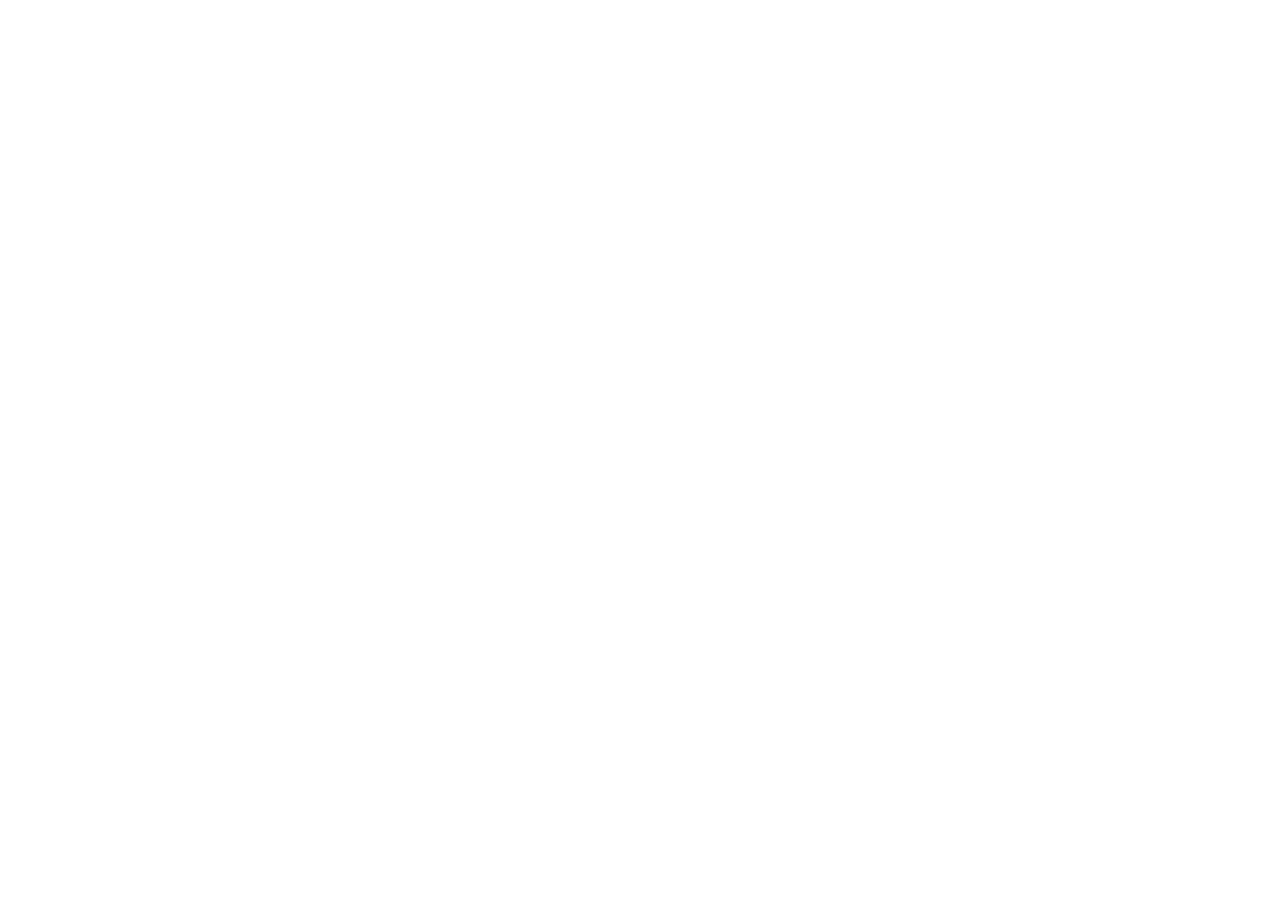
==== omf_1pdg.html @ 3320bf52 "Workplace set - HTML pages created (head coded) - css base created - polices imported - font-awesome" ====
<!DOCTYPE html>
<html>
<head>
    <meta charset="utf-8" />
    <link rel="stylesheet" href="styles/css/omf.css" />
    <link rel="stylesheet" href="https://cdnjs.cloudflare.com/ajax/libs/font-awesome/6.0.0/css/all.min.css" integrity="sha512-9usAa10IRO0HhonpyAIVpjrylPvoDwiPUiKdWk5t3PyolY1cOd4DSE0Ga+ri4AuTroPR5aQvXU9xC6qOPnzFeg==" crossorigin="anonymous" referrerpolicy="no-referrer" />
    <link rel="shortcut icon" href="#" />
    <title>ohmyfood</title>
    
</head>
---- styles/css/omf.css ----
/* Mise en place des différentes polices utilisées */

@font-face {
    font-family: "Roboto";
    src: url("../../assets/polices/Roboto/Roboto-Regular.eot");
    src: url("../../assets/polices/Roboto/Roboto-Regular.eot?#iefix") format("embedded-opentype"), url("../../assets/polices/Roboto/Roboto-Regular.woff2") format("woff2"), url("../../assets/polices/Roboto/Roboto-Regular.woff") format("woff"), url("../../assets/polices/Roboto/Roboto-Regular.ttf") format("truetype"), url("../../assets/polices/Roboto/Roboto-Regular.svg#Roboto-Regular") format("svg");
    font-weight: normal;
    font-style: normal;
    font-display: swap;
  }
  @font-face {
    font-family: "Shrikhand";
    src: url("../../assets/polices/Shrikhand/Shrikhand-Regular.eot");
    src: url("../../assets/polices/Shrikhand/Shrikhand-Regular.eot?#iefix") format("embedded-opentype"), url("../../assets/polices/Shrikhand/Shrikhand-Regular.woff2") format("woff2"), url("../../assets/polices/Shrikhand/Shrikhand-Regular.woff") format("woff"), url("../../assets/polices/Shrikhand/Shrikhand-Regular.ttf") format("truetype"), url("../../assets/polices/Shrikhand/Shrikhand-Regular.svg#Shrikhand-Regular") format("svg");
    font-weight: normal;
    font-style: italic;
    font-display: swap;
  }
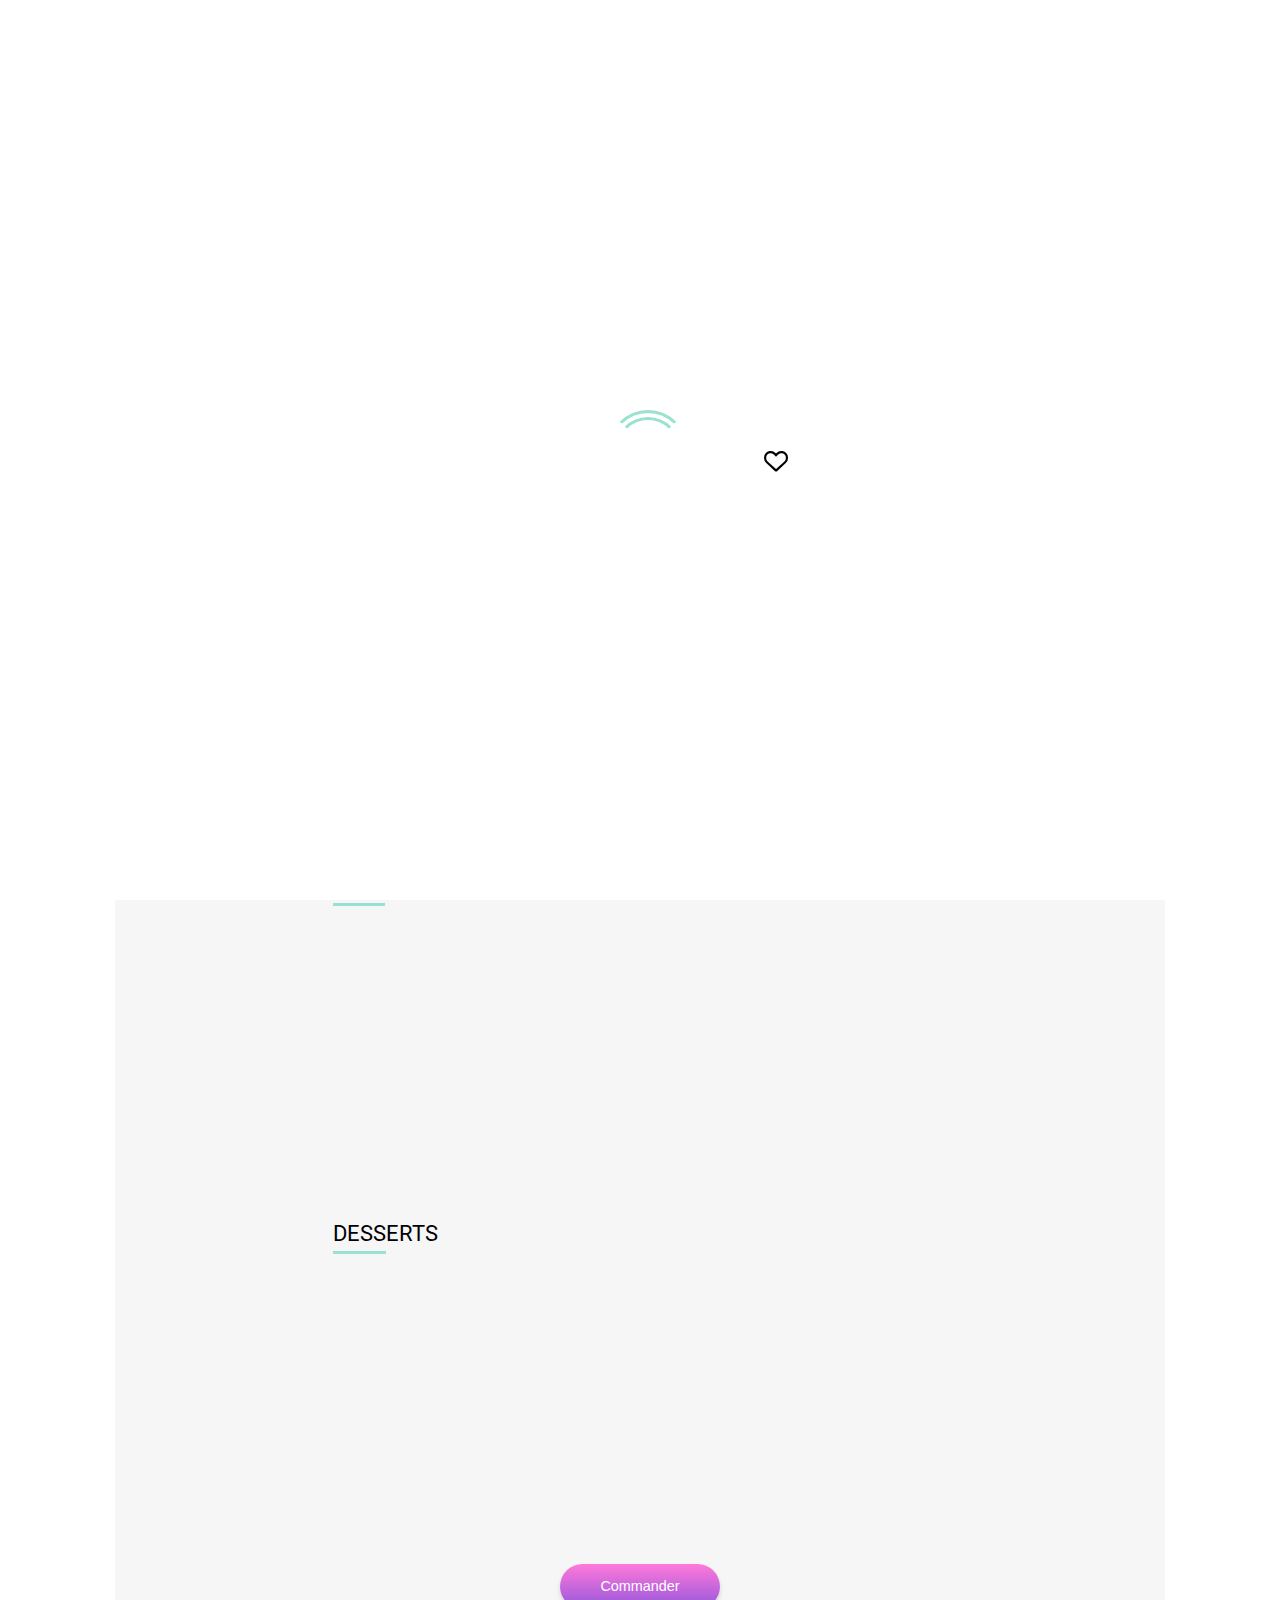
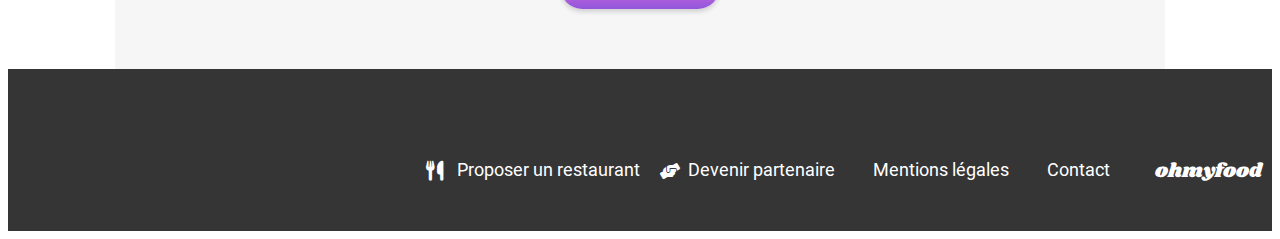
==== commit 996520e0: "heart animation and color updated _ emerging element issues resolved" ====
--- a/omf_1pdg.html
+++ b/omf_1pdg.html
@@ -2,9 +2,162 @@
 <html>
 <head>
     <meta charset="utf-8" />
+    <meta name="viewport" content="width=device-width, initial-scale=1, shrink-to-fit=no">
     <link rel="stylesheet" href="styles/css/omf.css" />
     <link rel="stylesheet" href="https://cdnjs.cloudflare.com/ajax/libs/font-awesome/6.0.0/css/all.min.css" integrity="sha512-9usAa10IRO0HhonpyAIVpjrylPvoDwiPUiKdWk5t3PyolY1cOd4DSE0Ga+ri4AuTroPR5aQvXU9xC6qOPnzFeg==" crossorigin="anonymous" referrerpolicy="no-referrer" />
     <link rel="shortcut icon" href="#" />
     <title>ohmyfood</title>
     
-</head>+</head>
+
+<header class="header">
+    <a href="./omf_index.html" class="header__arrow">
+    <i class="fa-sharp fa-solid fa-arrow-left"></i></a>
+    <div class="header__title"><p>ohmyfood</p></div>
+    <div class="header__third-col"></div>
+</header>
+
+<body>
+    
+    <div class="loading"></div>
+    
+    <div class="img"><img class="img--size"  src="./assets/images/restaurants/jay-wennington-N_Y88TWmGwA-unsplash.jpg" alt="La palette du goût"> </div>
+    
+    <section class="menu">
+        <div class="menu__name">
+            <h1>La palette du goût</h1>
+            <div class="heart-container"> <i class="fa-regular fa-heart heart-color"></i></div>
+        </div>
+        
+        <div class="menu__categorie1">
+            <h2><span>ENTR</span>EES</h2>
+            
+            <button class="menu__categorie1__btn">
+                <div class="menu__categorie1__btn__detail"> 
+                <div class="menu__categorie1__btn__detail-txt">
+                     <h3>Fricassée d'escargot</h3>
+                     <p>Au piment d'espelette</p>    
+                </div>
+                <div class="menu__categorie1__btn__detail-price">25€</div>
+            </div>    
+            <div class="menu__categorie1__btn__check"><span><i class="fa-solid fa-circle-check"></i></span></div>
+            </button>
+
+            <button class="menu__categorie1__btn">
+                <div class="menu__categorie1__btn__detail">
+                    <div class="menu__categorie1__btn__detail-txt">
+                        <h3>Foie gras de canard mi-cuit</h3>
+                        <p>Et ses copeaux de truffe noire</p>
+                       </div> 
+                       <div class="menu__categorie1__btn__detail-price">35€</div> 
+                </div>
+                <div class="menu__categorie1__btn__check"><span><i class="fa-solid fa-circle-check"></i></span></div>
+            </button>
+            
+            <button class="menu__categorie1__btn">
+                <div class="menu__categorie1__btn__detail">
+                    <div class="menu__categorie1__btn__detail-txt">
+                        <h3>Oeuf au plat</h3>
+                        <p>Assaisonné à la truffe sur lit de légumes </p>
+                        </div>
+                        <div class="menu__categorie1__btn__detail-price">20€</div>   
+                </div>
+                <div class="menu__categorie1__btn__check"><span><i class="fa-solid fa-circle-check"></i></span></div>
+            </button>
+        </div>
+        
+        <div class="menu__categorie2">
+            <h2><span>PLAT</span>S</h2>
+           
+            <button class="menu__categorie2__btn"> 
+                <div class="menu__categorie2__btn__detail">
+                    <div class="menu__categorie2__btn__detail-txt">
+                        <h3>Filet de boeuf aux herbes</h3>
+                        <p>Accompagné de sa ribambelle de légumes </p>
+                        </div>
+                        <div class="menu__categorie2__btn__detail-price">40€</div>
+                    
+                </div>
+                <div class="menu__categorie2__btn__check"><span><i class="fa-solid fa-circle-check"></i></span></div>
+            </button>
+            
+            <button class="menu__categorie2__btn">
+                <div class="menu__categorie2__btn__detail">
+                    <div class="menu__categorie2__btn__detail-txt">
+                        <h3>Parmentier de queue de boeuf</h3>
+                        <p>À la truffe noire sur sa purée de panais </p>
+                        </div>
+                        <div class="menu__categorie2__btn__detail-price">35€</div>
+                </div>
+                <div class="menu__categorie2__btn__check"><span><i class="fa-solid fa-circle-check"></i></span></div>
+            </button>
+
+            <button class="menu__categorie2__btn">
+                <div class="menu__categorie2__btn__detail">
+                    <div class="menu__categorie2__btn__detail-txt">
+                        <h3>Filet de turbot</h3>
+                        <p>Aux agrumes </p>
+                        
+                    </div>
+                    <div class="menu__categorie2__btn__detail-price">44€</div>
+                </div>
+                <div class="menu__categorie2__btn__check"><span><i class="fa-solid fa-circle-check"></i></span></div>
+            </button>
+        </div>
+        
+        <div class="menu__categorie3">
+            <h2><span>DESS</span>ERTS</h2>
+            
+            <button class="menu__categorie3__btn"> 
+                <div class="menu__categorie3__btn__detail">
+                    <div class="menu__categorie3__btn__detail-txt">
+                        <h3>Paris-Brest</h3>
+                        <p>Revisité</p>
+                        </div>
+                        <div class="menu__categorie3__btn__detail-price">18€</div>
+                    
+                </div>
+                <div class="menu__categorie3__btn__check"><span><i class="fa-solid fa-circle-check"></i></span></div>
+            </button>
+            
+            <button class="menu__categorie3__btn">  
+                <div class="menu__categorie3__btn__detail">
+                    <div class="menu__categorie3__btn__detail-txt">
+                        <h3>Macaron au chocolat d'exception</h3>
+                        <p>Et glace à la vanille de Madagascar </p>
+                        </div>
+                        <div class="menu__categorie3__btn__detail-price">22€</div>
+                    
+                </div>
+                <div class="menu__categorie3__btn__check"><span><i class="fa-solid fa-circle-check"></i></span></div>
+            </button>
+            
+            <button class="menu__categorie3__btn">  
+                <div class="menu__categorie3__btn__detail">
+                    <div class="menu__categorie3__btn__detail-txt">
+                        <h3>Mousse au chocolat</h3>
+                        <p>Au piment d'Espelette et à la truffe noire</p>
+                        </div>
+                        <div class="menu__categorie3__btn__detail-price">23€</div>
+                    
+                </div>
+                <div class="menu__categorie3__btn__check"><span><i class="fa-solid fa-circle-check"></i></span></div>
+            </button>
+        </div>
+        
+        <div class="menu__command"><button class="pink_btn">Commander</button></div>
+        
+    </section>
+    
+    <footer class="footer">
+        <a href="#"><p class="footer__anchor">ohmyfood</p></a>
+        <div class="footer--resp">
+            <a href="#"><div class="footer_icon"><i class="fa-solid fa-utensils"></i></div><p>Proposer un restaurant</p></a> 
+            <a href="#"><div class="footer__icon"><i class="fa-solid fa-handshake-angle"></i></div><p>Devenir partenaire</p></a>
+            <a href="#"><p> Mentions légales</p></a>  
+            <a href="mailto:contact@ohmyfood.com"><p>Contact</p></a>
+        </div>
+    </footer>
+</body>
+
+
--- a/styles/css/omf.css
+++ b/styles/css/omf.css
@@ -1,18 +1,1974 @@
+@charset "UTF-8";
 /* Mise en place des différentes polices utilisées */
-
 @font-face {
-    font-family: "Roboto";
-    src: url("../../assets/polices/Roboto/Roboto-Regular.eot");
-    src: url("../../assets/polices/Roboto/Roboto-Regular.eot?#iefix") format("embedded-opentype"), url("../../assets/polices/Roboto/Roboto-Regular.woff2") format("woff2"), url("../../assets/polices/Roboto/Roboto-Regular.woff") format("woff"), url("../../assets/polices/Roboto/Roboto-Regular.ttf") format("truetype"), url("../../assets/polices/Roboto/Roboto-Regular.svg#Roboto-Regular") format("svg");
-    font-weight: normal;
-    font-style: normal;
-    font-display: swap;
-  }
-  @font-face {
-    font-family: "Shrikhand";
-    src: url("../../assets/polices/Shrikhand/Shrikhand-Regular.eot");
-    src: url("../../assets/polices/Shrikhand/Shrikhand-Regular.eot?#iefix") format("embedded-opentype"), url("../../assets/polices/Shrikhand/Shrikhand-Regular.woff2") format("woff2"), url("../../assets/polices/Shrikhand/Shrikhand-Regular.woff") format("woff"), url("../../assets/polices/Shrikhand/Shrikhand-Regular.ttf") format("truetype"), url("../../assets/polices/Shrikhand/Shrikhand-Regular.svg#Shrikhand-Regular") format("svg");
-    font-weight: normal;
-    font-style: italic;
-    font-display: swap;
-  }+  font-family: "Roboto";
+  src: url("../../assets/polices/Roboto/Roboto-Regular.eot");
+  src: url("../../assets/polices/Roboto/Roboto-Regular.eot?#iefix") format("embedded-opentype"), url("../../assets/polices/Roboto/Roboto-Regular.woff2") format("woff2"), url("../../assets/polices/Roboto/Roboto-Regular.woff") format("woff"), url("../../assets/polices/Roboto/Roboto-Regular.ttf") format("truetype"), url("../../assets/polices/Roboto/Roboto-Regular.svg#Roboto-Regular") format("svg");
+  font-weight: normal;
+  font-style: normal;
+  font-display: swap;
+}
+@font-face {
+  font-family: "Shrikhand";
+  src: url("../../assets/polices/Shrikhand/Shrikhand-Regular.eot");
+  src: url("../../assets/polices/Shrikhand/Shrikhand-Regular.eot?#iefix") format("embedded-opentype"), url("../../assets/polices/Shrikhand/Shrikhand-Regular.woff2") format("woff2"), url("../../assets/polices/Shrikhand/Shrikhand-Regular.woff") format("woff"), url("../../assets/polices/Shrikhand/Shrikhand-Regular.ttf") format("truetype"), url("../../assets/polices/Shrikhand/Shrikhand-Regular.svg#Shrikhand-Regular") format("svg");
+  font-weight: normal;
+  font-style: italic;
+  font-display: swap;
+}
+/* Mise en place des différentes polices utilisées */
+@font-face {
+  font-family: "Roboto";
+  src: url("../../assets/polices/Roboto/Roboto-Regular.eot");
+  src: url("../../assets/polices/Roboto/Roboto-Regular.eot?#iefix") format("embedded-opentype"), url("../../assets/polices/Roboto/Roboto-Regular.woff2") format("woff2"), url("../../assets/polices/Roboto/Roboto-Regular.woff") format("woff"), url("../../assets/polices/Roboto/Roboto-Regular.ttf") format("truetype"), url("../../assets/polices/Roboto/Roboto-Regular.svg#Roboto-Regular") format("svg");
+  font-weight: normal;
+  font-style: normal;
+  font-display: swap;
+}
+@font-face {
+  font-family: "Shrikhand";
+  src: url("../../assets/polices/Shrikhand/Shrikhand-Regular.eot");
+  src: url("../../assets/polices/Shrikhand/Shrikhand-Regular.eot?#iefix") format("embedded-opentype"), url("../../assets/polices/Shrikhand/Shrikhand-Regular.woff2") format("woff2"), url("../../assets/polices/Shrikhand/Shrikhand-Regular.woff") format("woff"), url("../../assets/polices/Shrikhand/Shrikhand-Regular.ttf") format("truetype"), url("../../assets/polices/Shrikhand/Shrikhand-Regular.svg#Shrikhand-Regular") format("svg");
+  font-weight: normal;
+  font-style: italic;
+  font-display: swap;
+}
+section {
+  padding-top: 30px;
+  padding-bottom: 55px;
+}
+
+.where {
+  display: flex;
+  flex-direction: row;
+  justify-content: center;
+  background-color: #eaeaea;
+}
+.where__content {
+  display: flex;
+  justify-content: center;
+}
+.where__content-icon {
+  display: flex;
+  justify-content: center;
+  align-items: center;
+  font-size: 120%;
+}
+.where__content-txt {
+  margin-left: 15px;
+  font-size: 93%;
+  font-weight: bold;
+}
+
+.explore {
+  background-color: #f6f6f6;
+  display: flex;
+  flex-direction: column;
+  align-items: center;
+  text-align: center;
+  padding-top: 30px;
+  padding-bottom: 0px;
+}
+.explore h1 {
+  margin-top: 16px;
+  margin-bottom: 16px;
+}
+.explore p {
+  margin-top: 0px;
+  margin-bottom: 25px;
+  font-weight: light;
+}
+
+.choices {
+  display: flex;
+  flex-direction: column;
+  background-color: #ffffff;
+}
+.choices h2 {
+  align-self: flex-start;
+}
+.choices__btn {
+  display: flex;
+  flex-direction: column;
+  align-items: center;
+  justify-content: space-between;
+}
+.choices__btn1 {
+  width: 300px;
+  height: 65px;
+  display: flex;
+  flex-direction: row;
+  align-items: center;
+  margin-bottom: 25px;
+  padding-left: 35px;
+  background-color: #f6f6f6;
+  border: 1px #f6f6f6 solid;
+  border-radius: 18px;
+  box-shadow: 0px 3px 4px grey;
+  position: relative;
+}
+.choices__btn1::before {
+  content: "1";
+  display: flex;
+  justify-content: center;
+  align-items: center;
+  color: white;
+  position: absolute;
+  left: -12px;
+  top: 35%;
+  width: 23px;
+  height: 23px;
+  border-radius: 50%;
+  background-color: #9356DC;
+}
+.choices__btn1-txt {
+  margin-left: 15px;
+  padding-left: 15px;
+  display: flex;
+  flex-direction: column;
+  justify-content: center;
+  align-items: flex-start;
+  font-weight: bold;
+  font-size: 110%;
+}
+.choices__btn1:hover {
+  background-color: rgb(245, 237, 255);
+  opacity: 0, 5;
+  color: #9356DC;
+  border: rgb(245, 237, 255);
+  box-shadow: 0px 4px 5px grey;
+}
+.choices__btn2 {
+  width: 300px;
+  height: 65px;
+  display: flex;
+  flex-direction: row;
+  align-items: center;
+  margin-bottom: 25px;
+  padding-left: 35px;
+  background-color: #f6f6f6;
+  border: 1px #f6f6f6 solid;
+  border-radius: 18px;
+  box-shadow: 0px 3px 4px grey;
+  position: relative;
+}
+.choices__btn2::before {
+  content: "2";
+  display: flex;
+  justify-content: center;
+  align-items: center;
+  color: white;
+  position: absolute;
+  left: -12px;
+  top: 35%;
+  width: 23px;
+  height: 23px;
+  border-radius: 50%;
+  background-color: #9356DC;
+}
+.choices__btn2-txt {
+  margin-left: 15px;
+  padding-left: 15px;
+  display: flex;
+  flex-direction: column;
+  justify-content: center;
+  align-items: flex-start;
+  font-weight: bold;
+  font-size: 110%;
+}
+.choices__btn2:hover {
+  background-color: rgb(245, 237, 255);
+  opacity: 0, 5;
+  color: #9356DC;
+  border: rgb(245, 237, 255);
+  box-shadow: 0px 4px 5px grey;
+}
+.choices__btn3 {
+  width: 300px;
+  height: 65px;
+  display: flex;
+  flex-direction: row;
+  align-items: center;
+  margin-bottom: 25px;
+  padding-left: 35px;
+  background-color: #f6f6f6;
+  border: 1px #f6f6f6 solid;
+  border-radius: 18px;
+  box-shadow: 0px 3px 4px grey;
+  position: relative;
+}
+.choices__btn3::before {
+  content: "3";
+  display: flex;
+  justify-content: center;
+  align-items: center;
+  color: white;
+  position: absolute;
+  left: -12px;
+  top: 35%;
+  width: 23px;
+  height: 23px;
+  border-radius: 50%;
+  background-color: #9356DC;
+}
+.choices__btn3-txt {
+  margin-left: 15px;
+  padding-left: 15px;
+  display: flex;
+  flex-direction: column;
+  justify-content: center;
+  align-items: flex-start;
+  font-weight: bold;
+  font-size: 110%;
+}
+.choices__btn3:hover {
+  background-color: rgb(245, 237, 255);
+  opacity: 0, 5;
+  color: #9356DC;
+  border: rgb(245, 237, 255);
+  box-shadow: 0px 4px 5px grey;
+}
+
+.restaurant {
+  background-color: #f6f6f6;
+}
+
+.example {
+  display: flex;
+  flex-direction: column;
+  justify-content: space-between;
+  align-items: center;
+}
+.example a {
+  margin-bottom: 20px;
+}
+.example__btn {
+  width: 310px;
+  height: 230px;
+  border: 1px solid #f6f6f6;
+  border-radius: 17px;
+  box-shadow: 0px 2px 2px lightgray;
+  transition: box-shadow 0.3s ease-out;
+  position: relative;
+}
+.example__btn-img {
+  width: 100%;
+  height: 100%;
+  display: flex;
+  flex-direction: column;
+  justify-content: flex-end;
+  border-radius: 17px;
+}
+.example__btn-1 {
+  background: url("../../assets/images/restaurants/jay-wennington-N_Y88TWmGwA-unsplash.jpg") no-repeat;
+  background-origin: content-box;
+  background-size: cover;
+  background-position: -15px -55px;
+}
+.example__btn-2 {
+  background: url("../../assets/images/restaurants/stil-u2Lp8tXIcjw-unsplash.jpg") no-repeat;
+  background-origin: content-box;
+  background-size: cover;
+  background-position: 0px -140px;
+}
+.example__btn-3 {
+  background: url("../../assets/images/restaurants/toa-heftiba-DQKerTsQwi0-unsplash.jpg") no-repeat;
+  background-origin: content-box;
+  background-size: cover;
+  background-position: -10px -65px;
+}
+.example__btn-4 {
+  background: url("../../assets/images/restaurants/louis-hansel-shotsoflouis-qNBGVyOCY8Q-unsplash.jpg") no-repeat;
+  background-origin: content-box;
+  background-size: cover;
+  background-position: -10px -65px;
+}
+.example__btn:hover {
+  box-shadow: 0px 3px 4px gray;
+}
+.example__description {
+  height: 70px;
+  display: flex;
+  flex-direction: row;
+  justify-content: space-between;
+  background-color: #ffffff;
+  border-radius: 0 0 17px 17px;
+}
+.example__description-text {
+  display: flex;
+  flex-direction: column;
+  justify-content: space-around;
+  margin-left: 10px;
+  margin-bottom: 15px;
+}
+.example__description-text h2 {
+  margin-top: 0px;
+  margin-bottom: 0px;
+  padding-top: 15px;
+  color: black;
+  font-weight: bold;
+}
+.example__description-text p {
+  font-size: 94%;
+  margin-top: 0px;
+  margin-bottom: 0px;
+}
+.example__description-icon {
+  display: flex;
+  flex-direction: row;
+  justify-content: center;
+  align-items: center;
+  margin-right: 15px;
+}
+
+@media (min-width: 768px) and (max-width: 991px) {
+  .choices h2 {
+    margin-top: 0px;
+  }
+  .choices__btn {
+    display: flex;
+    flex-direction: row;
+    justify-content: space-between;
+    padding-left: 11px;
+  }
+  .choices__btn1 {
+    width: 250px;
+    padding-left: unset;
+    justify-content: space-around;
+  }
+  .choices__btn1-txt {
+    padding-left: unset;
+    margin-left: unset;
+  }
+  .choices__btn2 {
+    width: 250px;
+    padding-left: unset;
+    justify-content: space-around;
+  }
+  .choices__btn2-txt {
+    padding-left: unset;
+    margin-left: unset;
+  }
+  .choices__btn3 {
+    width: 250px;
+    padding-left: unset;
+    justify-content: space-around;
+  }
+  .choices__btn3-txt {
+    padding-left: unset;
+    margin-left: unset;
+  }
+  .example {
+    width: 780px;
+    margin: auto;
+    display: grid;
+    grid-template-columns: 360px 360px;
+    grid-template-rows: 30px 230px 230px;
+    row-gap: 30px;
+    padding-right: 10px;
+  }
+  .example h2 {
+    margin-bottom: 30px;
+    margin-left: 0px;
+  }
+  .example__btn {
+    width: 100%;
+    height: 100%;
+  }
+  .example__btn:nth-child(2) {
+    grid-column: 1/2;
+    grid-row: 2/3;
+    margin-left: 10px;
+  }
+  .example__btn:nth-child(3) {
+    grid-column: 2/3;
+    grid-row: 2/3;
+  }
+  .example__btn:nth-child(4) {
+    grid-column: 1/2;
+    grid-row: 3/4;
+    margin-left: 10px;
+  }
+  .example__btn:nth-child(5) {
+    grid-column: 2/3;
+    grid-row: 3/4;
+  }
+  .example__btn-1 {
+    background-position: 0px -55px;
+  }
+  .example__btn-2 {
+    background-position: 0px -170px;
+  }
+  .example__btn-3 {
+    background-position: 0px -55px;
+  }
+  .example__btn-4 {
+    background-position: 0px -80px;
+  }
+}
+@media (min-width: 992px) {
+  .where {
+    width: 100%;
+    margin: auto;
+  }
+  .explore {
+    width: 100%;
+    margin: auto;
+  }
+  .choices {
+    width: 1080px;
+    margin: auto;
+  }
+  .choices__btn {
+    width: 1053px;
+    display: flex;
+    flex-direction: row;
+    justify-content: space-between;
+  }
+  .choices__btn1 {
+    width: 320px;
+    padding-left: unset;
+    justify-content: space-around;
+  }
+  .choices__btn1-txt {
+    padding-left: unset;
+    margin-left: unset;
+    padding-right: 40px;
+    font-size: 125%;
+  }
+  .choices__btn2 {
+    width: 320px;
+    padding-left: unset;
+    justify-content: space-around;
+  }
+  .choices__btn2-txt {
+    padding-left: unset;
+    margin-left: unset;
+    padding-right: 40px;
+    font-size: 125%;
+  }
+  .choices__btn3 {
+    width: 320px;
+    padding-left: unset;
+    justify-content: space-around;
+  }
+  .choices__btn3-txt {
+    padding-left: unset;
+    margin-left: unset;
+    padding-right: 40px;
+    font-size: 125%;
+  }
+  .restaurant {
+    width: 100%;
+    margin: auto;
+  }
+  .example {
+    width: 1080px;
+    margin: auto;
+    display: grid;
+    grid-template-columns: 490px 490px;
+    grid-template-rows: 30px 251px 251px;
+    row-gap: 50px;
+    column-gap: 100px;
+  }
+  .example h2 {
+    margin-bottom: 0px;
+  }
+  .example__btn {
+    width: 100%;
+    height: 100%;
+  }
+  .example__btn:nth-child(2) {
+    grid-column: 1/2;
+    grid-row: 2/3;
+  }
+  .example__btn:nth-child(3) {
+    grid-column: 2/3;
+    grid-row: 2/3;
+  }
+  .example__btn:nth-child(4) {
+    grid-column: 1/2;
+    grid-row: 3/4;
+  }
+  .example__btn:nth-child(5) {
+    grid-column: 2/3;
+    grid-row: 3/4;
+  }
+  .example__btn-1 {
+    background-position: 0px -75px;
+  }
+  .example__btn-2 {
+    background-position: 0px -250px;
+  }
+  .example__btn-3 {
+    background-position: 0px -100px;
+  }
+  .example__btn-4 {
+    background-position: 0px -115px;
+  }
+  .example__description {
+    padding-left: 10px;
+    padding-right: 10px;
+  }
+  .example__description-text p {
+    font-size: 105%;
+  }
+}
+/* Mise en place des différentes polices utilisées */
+@font-face {
+  font-family: "Roboto";
+  src: url("../../assets/polices/Roboto/Roboto-Regular.eot");
+  src: url("../../assets/polices/Roboto/Roboto-Regular.eot?#iefix") format("embedded-opentype"), url("../../assets/polices/Roboto/Roboto-Regular.woff2") format("woff2"), url("../../assets/polices/Roboto/Roboto-Regular.woff") format("woff"), url("../../assets/polices/Roboto/Roboto-Regular.ttf") format("truetype"), url("../../assets/polices/Roboto/Roboto-Regular.svg#Roboto-Regular") format("svg");
+  font-weight: normal;
+  font-style: normal;
+  font-display: swap;
+}
+@font-face {
+  font-family: "Shrikhand";
+  src: url("../../assets/polices/Shrikhand/Shrikhand-Regular.eot");
+  src: url("../../assets/polices/Shrikhand/Shrikhand-Regular.eot?#iefix") format("embedded-opentype"), url("../../assets/polices/Shrikhand/Shrikhand-Regular.woff2") format("woff2"), url("../../assets/polices/Shrikhand/Shrikhand-Regular.woff") format("woff"), url("../../assets/polices/Shrikhand/Shrikhand-Regular.ttf") format("truetype"), url("../../assets/polices/Shrikhand/Shrikhand-Regular.svg#Shrikhand-Regular") format("svg");
+  font-weight: normal;
+  font-style: italic;
+  font-display: swap;
+}
+/* Mise en place des différentes polices utilisées */
+@font-face {
+  font-family: "Roboto";
+  src: url("../../assets/polices/Roboto/Roboto-Regular.eot");
+  src: url("../../assets/polices/Roboto/Roboto-Regular.eot?#iefix") format("embedded-opentype"), url("../../assets/polices/Roboto/Roboto-Regular.woff2") format("woff2"), url("../../assets/polices/Roboto/Roboto-Regular.woff") format("woff"), url("../../assets/polices/Roboto/Roboto-Regular.ttf") format("truetype"), url("../../assets/polices/Roboto/Roboto-Regular.svg#Roboto-Regular") format("svg");
+  font-weight: normal;
+  font-style: normal;
+  font-display: swap;
+}
+@font-face {
+  font-family: "Shrikhand";
+  src: url("../../assets/polices/Shrikhand/Shrikhand-Regular.eot");
+  src: url("../../assets/polices/Shrikhand/Shrikhand-Regular.eot?#iefix") format("embedded-opentype"), url("../../assets/polices/Shrikhand/Shrikhand-Regular.woff2") format("woff2"), url("../../assets/polices/Shrikhand/Shrikhand-Regular.woff") format("woff"), url("../../assets/polices/Shrikhand/Shrikhand-Regular.ttf") format("truetype"), url("../../assets/polices/Shrikhand/Shrikhand-Regular.svg#Shrikhand-Regular") format("svg");
+  font-weight: normal;
+  font-style: italic;
+  font-display: swap;
+}
+/* Mise en place des différentes polices utilisées */
+@font-face {
+  font-family: "Roboto";
+  src: url("../../assets/polices/Roboto/Roboto-Regular.eot");
+  src: url("../../assets/polices/Roboto/Roboto-Regular.eot?#iefix") format("embedded-opentype"), url("../../assets/polices/Roboto/Roboto-Regular.woff2") format("woff2"), url("../../assets/polices/Roboto/Roboto-Regular.woff") format("woff"), url("../../assets/polices/Roboto/Roboto-Regular.ttf") format("truetype"), url("../../assets/polices/Roboto/Roboto-Regular.svg#Roboto-Regular") format("svg");
+  font-weight: normal;
+  font-style: normal;
+  font-display: swap;
+}
+@font-face {
+  font-family: "Shrikhand";
+  src: url("../../assets/polices/Shrikhand/Shrikhand-Regular.eot");
+  src: url("../../assets/polices/Shrikhand/Shrikhand-Regular.eot?#iefix") format("embedded-opentype"), url("../../assets/polices/Shrikhand/Shrikhand-Regular.woff2") format("woff2"), url("../../assets/polices/Shrikhand/Shrikhand-Regular.woff") format("woff"), url("../../assets/polices/Shrikhand/Shrikhand-Regular.ttf") format("truetype"), url("../../assets/polices/Shrikhand/Shrikhand-Regular.svg#Shrikhand-Regular") format("svg");
+  font-weight: normal;
+  font-style: italic;
+  font-display: swap;
+}
+@keyframes loading_page {
+  from {
+    opacity: 1;
+  }
+  60% {
+    opacity: 1;
+  }
+  70% {
+    opacity: 0.2;
+  }
+  80% {
+    opacity: 0.5;
+  }
+  90% {
+    opacity: 0.8;
+  }
+  100% {
+    z-index: -2;
+  }
+}
+@keyframes loading {
+  from {
+    transform: rotate(0deg);
+    border-top-color: #99E2D0;
+  }
+  33% {
+    transform: rotate(360deg);
+    border-top-color: #9356DC;
+  }
+  66% {
+    transform: rotate(720deg);
+    border-top-color: #FF79DA;
+  }
+  100% {
+    transform: rotate(1080deg);
+    border-top-color: #99E2D0;
+  }
+}
+@keyframes emerging_element {
+  from {
+    opacity: 0;
+  }
+  80% {
+    opacity: 0;
+  }
+  to {
+    opacity: 1;
+  }
+}
+@keyframes emerge {
+  from {
+    opacity: 0;
+  }
+  to {
+    opacity: 1;
+  }
+}
+@keyframes growing_heart {
+  from {
+    transform: rotate(30deg);
+  }
+  10% {
+    transform: rotate(-25deg);
+  }
+  20% {
+    transform: rotate(20deg);
+  }
+  30% {
+    transform: rotate(-15deg);
+  }
+  40% {
+    transform: rotate(10deg);
+  }
+  50% {
+    transform: rotate(-5deg);
+  }
+  55% {
+    transform: rotate(5deg);
+  }
+  60% {
+    transform: rotate(-5deg);
+  }
+  65% {
+    transform: rotate(5deg);
+  }
+  70% {
+    transform: rotate(-5deg);
+  }
+  75% {
+    transform: rotate(5deg);
+  }
+  80% {
+    transform: rotate(0deg);
+  }
+  92% {
+    transform: scale(1.3);
+  }
+  100% {
+    transform: scale(1.15);
+  }
+}
+.heart-container {
+  animation: emerging_element 2.3s;
+  display: flex;
+  align-items: center;
+  justify-content: center;
+  margin-right: 20px;
+}
+
+.heart-color {
+  position: relative;
+  z-index: 100;
+  font-size: 150%;
+  font-weight: 100;
+  transform: scale(1) rotate(0deg);
+  transition: font-weight 0.6s cubic-bezier(0.66, 0.19, 0.04, 1), color 0.5s cubic-bezier(0.91, 0.55, 0.48, 0.96);
+  z-index: 100;
+  cursor: pointer;
+}
+.heart-color:hover {
+  cursor: pointer;
+  animation-name: growing_heart;
+  animation-duration: 0.4s;
+  animation-timing-function: ease;
+  animation-fill-mode: backwards;
+}
+.heart-color:hover:before {
+  transition: all 0.8s ease-in-out;
+  background-clip: text;
+  font-weight: 900;
+  background-image: linear-gradient(rgb(255, 121, 218), rgb(147, 86, 220));
+  -webkit-text-fill-color: transparent;
+}
+
+.loading {
+  display: flex;
+  justify-content: center;
+  align-items: center;
+  background-color: white;
+  position: fixed;
+  top: 0;
+  height: 100%;
+  width: 100%;
+  z-index: 4;
+  opacity: 1;
+  animation: loading_page 3s linear forwards;
+}
+.loading::after {
+  content: "";
+  width: 60px;
+  height: 60px;
+  border: 10px double white;
+  border-radius: 50%;
+  border-top-color: #99E2D0;
+  animation: loading 3s cubic-bezier(0.4, 0.43, 0, 0.86) infinite;
+  transform: rotate(0deg);
+}
+
+.pink_btn {
+  animation: emerging_element 2.4s;
+  height: 45px;
+  width: auto;
+  cursor: pointer;
+  min-width: 160px;
+  max-width: 200px;
+  border-radius: 30px;
+  border: 1px #f6f6f6 solid;
+  font-size: 90%;
+  box-shadow: 0px 3px 4px rgba(128, 128, 128, 0.3);
+  color: white;
+  padding-left: 17px;
+  padding-right: 17px;
+  background: linear-gradient(rgb(255, 121, 218), rgb(147, 86, 220));
+  border: #9356DC;
+  margin-bottom: 50px;
+  position: relative;
+  z-index: 1;
+}
+.pink_btn:hover::after {
+  opacity: 1;
+}
+.pink_btn::after {
+  content: "";
+  position: absolute;
+  z-index: -1;
+  border-radius: 30px;
+  top: 0;
+  bottom: 0;
+  left: 0;
+  right: 0;
+  opacity: 0;
+  background: radial-gradient(ellipse at top, #FF79DA, transparent);
+  border: rgba(255, 21, 218, 0.1);
+  box-shadow: 0px 3px 4px rgb(128, 128, 128);
+  transition: opacity 250ms;
+}
+
+.icon {
+  display: flex;
+  justify-content: center;
+  align-items: center;
+  font-size: 120%;
+}
+
+.newness {
+  background-color: #99E2D0;
+  position: absolute;
+  top: 13px;
+  right: 20px;
+  width: 80px;
+  height: 30px;
+  border-radius: 2px;
+  display: flex;
+  align-items: center;
+  justify-content: center;
+}
+.newness p {
+  color: #008766;
+  font-size: 90%;
+}
+
+@media (min-width: 768px) {
+  .icon {
+    margin-left: 15px;
+  }
+}
+/* Mise en place des différentes polices utilisées */
+@font-face {
+  font-family: "Roboto";
+  src: url("../../assets/polices/Roboto/Roboto-Regular.eot");
+  src: url("../../assets/polices/Roboto/Roboto-Regular.eot?#iefix") format("embedded-opentype"), url("../../assets/polices/Roboto/Roboto-Regular.woff2") format("woff2"), url("../../assets/polices/Roboto/Roboto-Regular.woff") format("woff"), url("../../assets/polices/Roboto/Roboto-Regular.ttf") format("truetype"), url("../../assets/polices/Roboto/Roboto-Regular.svg#Roboto-Regular") format("svg");
+  font-weight: normal;
+  font-style: normal;
+  font-display: swap;
+}
+@font-face {
+  font-family: "Shrikhand";
+  src: url("../../assets/polices/Shrikhand/Shrikhand-Regular.eot");
+  src: url("../../assets/polices/Shrikhand/Shrikhand-Regular.eot?#iefix") format("embedded-opentype"), url("../../assets/polices/Shrikhand/Shrikhand-Regular.woff2") format("woff2"), url("../../assets/polices/Shrikhand/Shrikhand-Regular.woff") format("woff"), url("../../assets/polices/Shrikhand/Shrikhand-Regular.ttf") format("truetype"), url("../../assets/polices/Shrikhand/Shrikhand-Regular.svg#Shrikhand-Regular") format("svg");
+  font-weight: normal;
+  font-style: italic;
+  font-display: swap;
+}
+@keyframes loading_page {
+  from {
+    opacity: 1;
+  }
+  60% {
+    opacity: 1;
+  }
+  70% {
+    opacity: 0.2;
+  }
+  80% {
+    opacity: 0.5;
+  }
+  90% {
+    opacity: 0.8;
+  }
+  100% {
+    z-index: -2;
+  }
+}
+@keyframes loading {
+  from {
+    transform: rotate(0deg);
+    border-top-color: #99E2D0;
+  }
+  33% {
+    transform: rotate(360deg);
+    border-top-color: #9356DC;
+  }
+  66% {
+    transform: rotate(720deg);
+    border-top-color: #FF79DA;
+  }
+  100% {
+    transform: rotate(1080deg);
+    border-top-color: #99E2D0;
+  }
+}
+@keyframes emerging_element {
+  from {
+    opacity: 0;
+  }
+  80% {
+    opacity: 0;
+  }
+  to {
+    opacity: 1;
+  }
+}
+@keyframes emerge {
+  from {
+    opacity: 0;
+  }
+  to {
+    opacity: 1;
+  }
+}
+@keyframes growing_heart {
+  from {
+    transform: rotate(30deg);
+  }
+  10% {
+    transform: rotate(-25deg);
+  }
+  20% {
+    transform: rotate(20deg);
+  }
+  30% {
+    transform: rotate(-15deg);
+  }
+  40% {
+    transform: rotate(10deg);
+  }
+  50% {
+    transform: rotate(-5deg);
+  }
+  55% {
+    transform: rotate(5deg);
+  }
+  60% {
+    transform: rotate(-5deg);
+  }
+  65% {
+    transform: rotate(5deg);
+  }
+  70% {
+    transform: rotate(-5deg);
+  }
+  75% {
+    transform: rotate(5deg);
+  }
+  80% {
+    transform: rotate(0deg);
+  }
+  92% {
+    transform: scale(1.3);
+  }
+  100% {
+    transform: scale(1.15);
+  }
+}
+.img {
+  position: relative;
+  z-index: -1;
+  margin-bottom: -60px;
+}
+.img--size {
+  width: 100%;
+}
+.img__note-enchantee {
+  position: relative;
+  z-index: -1;
+  margin-bottom: -200px;
+  margin-top: -73px;
+}
+
+.menu {
+  background-color: #f6f6f6;
+  padding-top: 0px;
+  padding-bottom: 10px;
+  border-radius: 45px 45px 0 0;
+}
+.menu__name {
+  display: flex;
+  flex-direction: row;
+  justify-content: space-between;
+  align-items: center;
+  padding-top: 5px;
+  padding-left: 10px;
+  padding-right: 40px;
+}
+.menu__name h1 {
+  font-family: "Shrikhand";
+  font-size: 200%;
+}
+.menu__categorie1 {
+  display: flex;
+  flex-direction: column;
+  margin-bottom: 20px;
+  padding-left: 15px;
+  padding-right: 15px;
+}
+.menu__categorie1 h2 {
+  font-weight: lighter;
+  padding-bottom: 10px;
+}
+.menu__categorie1 span {
+  text-decoration: underline 3px solid #99E2D0;
+  text-underline-offset: 10px;
+}
+.menu__categorie1 button:nth-of-type(1) {
+  animation-name: emerge;
+  animation-duration: 2s;
+  animation-fill-mode: forwards;
+  animation-delay: 0.9s;
+}
+.menu__categorie1 button:nth-of-type(2) {
+  animation-name: emerge;
+  animation-duration: 2s;
+  animation-fill-mode: forwards;
+  animation-delay: 1.3s;
+}
+.menu__categorie1 button:nth-of-type(3) {
+  animation-name: emerge;
+  animation-duration: 2s;
+  animation-fill-mode: forwards;
+  animation-delay: 1.7s;
+}
+.menu__categorie1 button:nth-of-type(4) {
+  animation-name: emerge;
+  animation-duration: 2s;
+  animation-fill-mode: forwards;
+  animation-delay: 2.1s;
+}
+.menu__categorie1__btn {
+  width: 100%;
+  display: flex;
+  flex-direction: row;
+  justify-content: space-between;
+  background-color: white;
+  overflow: hidden;
+  cursor: pointer;
+  border-radius: 17px;
+  border: 0px;
+  margin-bottom: 15px;
+  padding-top: 0px;
+  padding-bottom: 0px;
+  padding-right: 0px;
+  opacity: 0;
+}
+.menu__categorie1__btn__detail {
+  display: flex;
+  white-space: normal;
+  flex-direction: row;
+  justify-content: space-between;
+  background-color: white;
+  border-radius: 17px;
+  padding-top: 5px;
+  padding-bottom: 5px;
+  padding-left: 10px;
+  padding-right: 20px;
+  border: 2px white solid;
+  width: 100%;
+}
+.menu__categorie1__btn__detail-txt {
+  width: 80%;
+  display: flex;
+  flex-direction: column;
+  justify-content: space-between;
+  align-items: flex-start;
+}
+.menu__categorie1__btn__detail-txt h3 {
+  max-width: 100%;
+  margin-bottom: 7px;
+  margin-top: 7px;
+  display: inline-block;
+  white-space: nowrap;
+  overflow: hidden;
+  text-overflow: ellipsis;
+}
+.menu__categorie1__btn__detail-txt p {
+  max-width: 100%;
+  margin-bottom: 7px;
+  margin-top: 7px;
+  display: inline-block;
+  white-space: nowrap;
+  overflow: hidden;
+  text-overflow: ellipsis;
+}
+.menu__categorie1__btn__detail-price {
+  width: 20%;
+  display: flex;
+  flex-direction: row;
+  justify-content: flex-end;
+  align-items: flex-end;
+  font-weight: bold;
+  align-self: flex-end;
+  margin-bottom: 7px;
+}
+.menu__categorie1__btn__check {
+  font-size: 200%;
+  border-radius: 0 17px 17px 0;
+  border: 0 1px 1px 1px solid #99E2D0;
+  color: white;
+  background-color: #99E2D0;
+  margin-left: 15px;
+  display: flex;
+  justify-content: center;
+  align-items: center;
+  position: relative;
+  right: -4em;
+  width: 0em;
+  transform: translate(0);
+  transform-origin: right;
+  transition: width 0.4s ease-in, margin-left 0.5s ease-out, transform 0.4s ease-in;
+}
+.menu__categorie1__btn__check span {
+  display: inline-block;
+  transform: rotate(0deg);
+  transition: transform 0.5s ease-out;
+}
+.menu__categorie1__btn:hover > .menu__categorie1__btn__check {
+  width: 4em;
+  margin-left: 0px;
+  transform: translate(-4em);
+  transition-duration: 0.4s;
+}
+.menu__categorie1__btn:hover > .menu__categorie1__btn__check span {
+  transform: rotate(360deg);
+  transition-duration: 0.8s;
+  transition-timing-function: cubic-bezier(0.76, 0.05, 0.47, 0.87);
+}
+.menu__categorie2 {
+  display: flex;
+  flex-direction: column;
+  margin-bottom: 20px;
+  padding-left: 15px;
+  padding-right: 15px;
+}
+.menu__categorie2 h2 {
+  font-weight: lighter;
+  padding-bottom: 10px;
+}
+.menu__categorie2 span {
+  text-decoration: underline 3px solid #99E2D0;
+  text-underline-offset: 10px;
+}
+.menu__categorie2 button:nth-of-type(1) {
+  animation-name: emerge;
+  animation-duration: 2s;
+  animation-fill-mode: forwards;
+  animation-delay: 0.9s;
+}
+.menu__categorie2 button:nth-of-type(2) {
+  animation-name: emerge;
+  animation-duration: 2s;
+  animation-fill-mode: forwards;
+  animation-delay: 1.3s;
+}
+.menu__categorie2 button:nth-of-type(3) {
+  animation-name: emerge;
+  animation-duration: 2s;
+  animation-fill-mode: forwards;
+  animation-delay: 1.7s;
+}
+.menu__categorie2 button:nth-of-type(4) {
+  animation-name: emerge;
+  animation-duration: 2s;
+  animation-fill-mode: forwards;
+  animation-delay: 2.1s;
+}
+.menu__categorie2__btn {
+  width: 100%;
+  display: flex;
+  flex-direction: row;
+  justify-content: space-between;
+  background-color: white;
+  overflow: hidden;
+  cursor: pointer;
+  border-radius: 17px;
+  border: 0px;
+  margin-bottom: 15px;
+  padding-top: 0px;
+  padding-bottom: 0px;
+  padding-right: 0px;
+  opacity: 0;
+}
+.menu__categorie2__btn__detail {
+  display: flex;
+  white-space: normal;
+  flex-direction: row;
+  justify-content: space-between;
+  background-color: white;
+  border-radius: 17px;
+  padding-top: 5px;
+  padding-bottom: 5px;
+  padding-left: 10px;
+  padding-right: 20px;
+  border: 2px white solid;
+  width: 100%;
+}
+.menu__categorie2__btn__detail-txt {
+  width: 80%;
+  display: flex;
+  flex-direction: column;
+  justify-content: space-between;
+  align-items: flex-start;
+}
+.menu__categorie2__btn__detail-txt h3 {
+  max-width: 100%;
+  margin-bottom: 7px;
+  margin-top: 7px;
+  display: inline-block;
+  white-space: nowrap;
+  overflow: hidden;
+  text-overflow: ellipsis;
+}
+.menu__categorie2__btn__detail-txt p {
+  max-width: 100%;
+  margin-bottom: 7px;
+  margin-top: 7px;
+  display: inline-block;
+  white-space: nowrap;
+  overflow: hidden;
+  text-overflow: ellipsis;
+}
+.menu__categorie2__btn__detail-price {
+  width: 20%;
+  display: flex;
+  flex-direction: row;
+  justify-content: flex-end;
+  align-items: flex-end;
+  font-weight: bold;
+  align-self: flex-end;
+  margin-bottom: 7px;
+}
+.menu__categorie2__btn__check {
+  font-size: 200%;
+  border-radius: 0 17px 17px 0;
+  border: 0 1px 1px 1px solid #99E2D0;
+  color: white;
+  background-color: #99E2D0;
+  margin-left: 15px;
+  display: flex;
+  justify-content: center;
+  align-items: center;
+  position: relative;
+  right: -4em;
+  width: 0em;
+  transform: translate(0);
+  transform-origin: right;
+  transition: width 0.4s ease-in, margin-left 0.5s ease-out, transform 0.4s ease-in;
+}
+.menu__categorie2__btn__check span {
+  display: inline-block;
+  transform: rotate(0deg);
+  transition: transform 0.5s ease-out;
+}
+.menu__categorie2__btn:hover > .menu__categorie2__btn__check {
+  width: 4em;
+  margin-left: 0px;
+  transform: translate(-4em);
+  transition-duration: 0.4s;
+}
+.menu__categorie2__btn:hover > .menu__categorie2__btn__check span {
+  transform: rotate(360deg);
+  transition-duration: 0.8s;
+  transition-timing-function: cubic-bezier(0.76, 0.05, 0.47, 0.87);
+}
+.menu__categorie3 {
+  display: flex;
+  flex-direction: column;
+  margin-bottom: 20px;
+  padding-left: 15px;
+  padding-right: 15px;
+}
+.menu__categorie3 h2 {
+  font-weight: lighter;
+  padding-bottom: 10px;
+}
+.menu__categorie3 span {
+  text-decoration: underline 3px solid #99E2D0;
+  text-underline-offset: 10px;
+}
+.menu__categorie3 button:nth-of-type(1) {
+  animation-name: emerge;
+  animation-duration: 2s;
+  animation-fill-mode: forwards;
+  animation-delay: 0.9s;
+}
+.menu__categorie3 button:nth-of-type(2) {
+  animation-name: emerge;
+  animation-duration: 2s;
+  animation-fill-mode: forwards;
+  animation-delay: 1.3s;
+}
+.menu__categorie3 button:nth-of-type(3) {
+  animation-name: emerge;
+  animation-duration: 2s;
+  animation-fill-mode: forwards;
+  animation-delay: 1.7s;
+}
+.menu__categorie3 button:nth-of-type(4) {
+  animation-name: emerge;
+  animation-duration: 2s;
+  animation-fill-mode: forwards;
+  animation-delay: 2.1s;
+}
+.menu__categorie3__btn {
+  width: 100%;
+  display: flex;
+  flex-direction: row;
+  justify-content: space-between;
+  background-color: white;
+  overflow: hidden;
+  cursor: pointer;
+  border-radius: 17px;
+  border: 0px;
+  margin-bottom: 15px;
+  padding-top: 0px;
+  padding-bottom: 0px;
+  padding-right: 0px;
+  opacity: 0;
+}
+.menu__categorie3__btn__detail {
+  display: flex;
+  white-space: normal;
+  flex-direction: row;
+  justify-content: space-between;
+  background-color: white;
+  border-radius: 17px;
+  padding-top: 5px;
+  padding-bottom: 5px;
+  padding-left: 10px;
+  padding-right: 20px;
+  border: 2px white solid;
+  width: 100%;
+}
+.menu__categorie3__btn__detail-txt {
+  width: 80%;
+  display: flex;
+  flex-direction: column;
+  justify-content: space-between;
+  align-items: flex-start;
+}
+.menu__categorie3__btn__detail-txt h3 {
+  max-width: 100%;
+  margin-bottom: 7px;
+  margin-top: 7px;
+  display: inline-block;
+  white-space: nowrap;
+  overflow: hidden;
+  text-overflow: ellipsis;
+}
+.menu__categorie3__btn__detail-txt p {
+  max-width: 100%;
+  margin-bottom: 7px;
+  margin-top: 7px;
+  display: inline-block;
+  white-space: nowrap;
+  overflow: hidden;
+  text-overflow: ellipsis;
+}
+.menu__categorie3__btn__detail-price {
+  width: 20%;
+  display: flex;
+  flex-direction: row;
+  justify-content: flex-end;
+  align-items: flex-end;
+  font-weight: bold;
+  align-self: flex-end;
+  margin-bottom: 7px;
+}
+.menu__categorie3__btn__check {
+  font-size: 200%;
+  border-radius: 0 17px 17px 0;
+  border: 0 1px 1px 1px solid #99E2D0;
+  color: white;
+  background-color: #99E2D0;
+  margin-left: 15px;
+  display: flex;
+  justify-content: center;
+  align-items: center;
+  position: relative;
+  right: -4em;
+  width: 0em;
+  transform: translate(0);
+  transform-origin: right;
+  transition: width 0.4s ease-in, margin-left 0.5s ease-out, transform 0.4s ease-in;
+}
+.menu__categorie3__btn__check span {
+  display: inline-block;
+  transform: rotate(0deg);
+  transition: transform 0.5s ease-out;
+}
+.menu__categorie3__btn:hover > .menu__categorie3__btn__check {
+  width: 4em;
+  margin-left: 0px;
+  transform: translate(-4em);
+  transition-duration: 0.4s;
+}
+.menu__categorie3__btn:hover > .menu__categorie3__btn__check span {
+  transform: rotate(360deg);
+  transition-duration: 0.8s;
+  transition-timing-function: cubic-bezier(0.76, 0.05, 0.47, 0.87);
+}
+.menu__command {
+  font-size: 100%;
+  display: flex;
+  flex-direction: column;
+  align-items: center;
+  justify-content: center;
+  padding-top: 15px;
+}
+
+@media (min-width: 768px) and (max-width: 991px) {
+  .img {
+    width: 100%;
+    height: 385px;
+    overflow: hidden;
+  }
+  .img--size {
+    max-width: 100%;
+    position: absolute;
+    top: -80px;
+  }
+  .menu {
+    max-width: 700px;
+    margin: auto;
+  }
+  .menu__name {
+    justify-content: center;
+  }
+  .menu__name h1 {
+    padding-right: 25px;
+  }
+  .menu__categorie1 {
+    width: 634px;
+    margin: auto;
+  }
+  .menu__categorie2 {
+    width: 634px;
+    margin: auto;
+  }
+  .menu__categorie3 {
+    width: 634px;
+    margin: auto;
+  }
+}
+@media (min-width: 992px) {
+  .img {
+    width: 100%;
+    height: 385px;
+    overflow: hidden;
+  }
+  .img--size {
+    max-width: 100%;
+    position: absolute;
+    top: -350px;
+  }
+  .menu {
+    max-width: 1050px;
+    margin: auto;
+  }
+  .menu__name {
+    justify-content: center;
+  }
+  .menu__name h1 {
+    padding-right: 25px;
+  }
+  .menu__categorie1 {
+    width: 634px;
+    margin: auto;
+  }
+  .menu__categorie2 {
+    width: 634px;
+    margin: auto;
+  }
+  .menu__categorie3 {
+    width: 634px;
+    margin: auto;
+  }
+}
+.header {
+  display: flex;
+  flex-direction: row;
+  padding-top: 12px;
+  padding-bottom: 12px;
+  justify-content: center;
+  align-items: center;
+  background-color: white;
+  font-family: "Shrikhand";
+  font-size: 210%;
+}
+.header__arrow {
+  flex: 1;
+  font-size: 80%;
+  justify-self: left;
+  align-self: center;
+  padding-left: 20px;
+  transform: scale(1) translate(0);
+  transition: transform 0.4s cubic-bezier(0, 1.04, 0.54, 1.06);
+}
+.header__arrow:hover {
+  transform: scale(1.15);
+  transition-duration: 0.4s;
+}
+.header__title {
+  margin: 0;
+  flex: 1;
+  display: flex;
+  justify-content: center;
+}
+.header__title p {
+  margin: 0;
+}
+.header__third-col {
+  flex: 1;
+}
+
+/* Mise en place des différentes polices utilisées */
+@font-face {
+  font-family: "Roboto";
+  src: url("../../assets/polices/Roboto/Roboto-Regular.eot");
+  src: url("../../assets/polices/Roboto/Roboto-Regular.eot?#iefix") format("embedded-opentype"), url("../../assets/polices/Roboto/Roboto-Regular.woff2") format("woff2"), url("../../assets/polices/Roboto/Roboto-Regular.woff") format("woff"), url("../../assets/polices/Roboto/Roboto-Regular.ttf") format("truetype"), url("../../assets/polices/Roboto/Roboto-Regular.svg#Roboto-Regular") format("svg");
+  font-weight: normal;
+  font-style: normal;
+  font-display: swap;
+}
+@font-face {
+  font-family: "Shrikhand";
+  src: url("../../assets/polices/Shrikhand/Shrikhand-Regular.eot");
+  src: url("../../assets/polices/Shrikhand/Shrikhand-Regular.eot?#iefix") format("embedded-opentype"), url("../../assets/polices/Shrikhand/Shrikhand-Regular.woff2") format("woff2"), url("../../assets/polices/Shrikhand/Shrikhand-Regular.woff") format("woff"), url("../../assets/polices/Shrikhand/Shrikhand-Regular.ttf") format("truetype"), url("../../assets/polices/Shrikhand/Shrikhand-Regular.svg#Shrikhand-Regular") format("svg");
+  font-weight: normal;
+  font-style: italic;
+  font-display: swap;
+}
+.footer {
+  padding: 7px 0px 40px 20px;
+  display: flex;
+  flex-direction: column;
+  align-items: flex-start;
+  background-color: #353535;
+  color: white;
+  text-decoration: none;
+}
+.footer__anchor {
+  font-family: "Shrikhand";
+  font-weight: lighter;
+  font-size: 120%;
+  color: white;
+}
+.footer a {
+  color: white;
+  padding-bottom: 8px;
+  display: flex;
+  flex-direction: row;
+}
+.footer a:hover {
+  color: #FF79DA;
+}
+.footer a:hover p {
+  color: #FF79DA;
+}
+.footer__icon {
+  font-size: 80%;
+  width: 10px;
+  display: flex;
+  align-items: center;
+  justify-content: center;
+}
+.footer--resp p {
+  color: white;
+  padding-left: 13px;
+  margin-top: 0px;
+  margin-bottom: 0px;
+  font-size: 90%;
+}
+
+@media (min-width: 768px) {
+  .footer {
+    height: 115px;
+    display: flex;
+    flex-direction: row-reverse;
+    align-items: flex-end;
+  }
+  .footer__anchor {
+    margin: 0px 10px 0px 0px;
+    margin-bottom: -3px;
+    padding-left: 20px;
+    font-size: 125%;
+  }
+  .footer a {
+    padding-left: 25px;
+  }
+  .footer--resp {
+    display: flex;
+    flex-direction: row;
+    font-size: 100%;
+  }
+  .footer:nth-child(2) {
+    order: 1;
+  }
+  .footer:nth-child(3) {
+    order: 2;
+  }
+  .footer:nth-child(4) {
+    order: 3;
+  }
+  .footer:nth-child(5) {
+    order: 4;
+  }
+}
+@media (min-width: 991px) {
+  .footer--resp {
+    font-size: 125%;
+  }
+}
+/* Mise en place des différentes polices utilisées */
+@font-face {
+  font-family: "Roboto";
+  src: url("../../assets/polices/Roboto/Roboto-Regular.eot");
+  src: url("../../assets/polices/Roboto/Roboto-Regular.eot?#iefix") format("embedded-opentype"), url("../../assets/polices/Roboto/Roboto-Regular.woff2") format("woff2"), url("../../assets/polices/Roboto/Roboto-Regular.woff") format("woff"), url("../../assets/polices/Roboto/Roboto-Regular.ttf") format("truetype"), url("../../assets/polices/Roboto/Roboto-Regular.svg#Roboto-Regular") format("svg");
+  font-weight: normal;
+  font-style: normal;
+  font-display: swap;
+}
+@font-face {
+  font-family: "Shrikhand";
+  src: url("../../assets/polices/Shrikhand/Shrikhand-Regular.eot");
+  src: url("../../assets/polices/Shrikhand/Shrikhand-Regular.eot?#iefix") format("embedded-opentype"), url("../../assets/polices/Shrikhand/Shrikhand-Regular.woff2") format("woff2"), url("../../assets/polices/Shrikhand/Shrikhand-Regular.woff") format("woff"), url("../../assets/polices/Shrikhand/Shrikhand-Regular.ttf") format("truetype"), url("../../assets/polices/Shrikhand/Shrikhand-Regular.svg#Shrikhand-Regular") format("svg");
+  font-weight: normal;
+  font-style: italic;
+  font-display: swap;
+}
+/* Mise en place des différentes polices utilisées */
+@font-face {
+  font-family: "Roboto";
+  src: url("../../assets/polices/Roboto/Roboto-Regular.eot");
+  src: url("../../assets/polices/Roboto/Roboto-Regular.eot?#iefix") format("embedded-opentype"), url("../../assets/polices/Roboto/Roboto-Regular.woff2") format("woff2"), url("../../assets/polices/Roboto/Roboto-Regular.woff") format("woff"), url("../../assets/polices/Roboto/Roboto-Regular.ttf") format("truetype"), url("../../assets/polices/Roboto/Roboto-Regular.svg#Roboto-Regular") format("svg");
+  font-weight: normal;
+  font-style: normal;
+  font-display: swap;
+}
+@font-face {
+  font-family: "Shrikhand";
+  src: url("../../assets/polices/Shrikhand/Shrikhand-Regular.eot");
+  src: url("../../assets/polices/Shrikhand/Shrikhand-Regular.eot?#iefix") format("embedded-opentype"), url("../../assets/polices/Shrikhand/Shrikhand-Regular.woff2") format("woff2"), url("../../assets/polices/Shrikhand/Shrikhand-Regular.woff") format("woff"), url("../../assets/polices/Shrikhand/Shrikhand-Regular.ttf") format("truetype"), url("../../assets/polices/Shrikhand/Shrikhand-Regular.svg#Shrikhand-Regular") format("svg");
+  font-weight: normal;
+  font-style: italic;
+  font-display: swap;
+}
+@keyframes loading_page {
+  from {
+    opacity: 1;
+  }
+  60% {
+    opacity: 1;
+  }
+  70% {
+    opacity: 0.2;
+  }
+  80% {
+    opacity: 0.5;
+  }
+  90% {
+    opacity: 0.8;
+  }
+  100% {
+    z-index: -2;
+  }
+}
+@keyframes loading {
+  from {
+    transform: rotate(0deg);
+    border-top-color: #99E2D0;
+  }
+  33% {
+    transform: rotate(360deg);
+    border-top-color: #9356DC;
+  }
+  66% {
+    transform: rotate(720deg);
+    border-top-color: #FF79DA;
+  }
+  100% {
+    transform: rotate(1080deg);
+    border-top-color: #99E2D0;
+  }
+}
+@keyframes emerging_element {
+  from {
+    opacity: 0;
+  }
+  80% {
+    opacity: 0;
+  }
+  to {
+    opacity: 1;
+  }
+}
+@keyframes emerge {
+  from {
+    opacity: 0;
+  }
+  to {
+    opacity: 1;
+  }
+}
+@keyframes growing_heart {
+  from {
+    transform: rotate(30deg);
+  }
+  10% {
+    transform: rotate(-25deg);
+  }
+  20% {
+    transform: rotate(20deg);
+  }
+  30% {
+    transform: rotate(-15deg);
+  }
+  40% {
+    transform: rotate(10deg);
+  }
+  50% {
+    transform: rotate(-5deg);
+  }
+  55% {
+    transform: rotate(5deg);
+  }
+  60% {
+    transform: rotate(-5deg);
+  }
+  65% {
+    transform: rotate(5deg);
+  }
+  70% {
+    transform: rotate(-5deg);
+  }
+  75% {
+    transform: rotate(5deg);
+  }
+  80% {
+    transform: rotate(0deg);
+  }
+  92% {
+    transform: scale(1.3);
+  }
+  100% {
+    transform: scale(1.15);
+  }
+}
+.heart-container {
+  animation: emerging_element 2.3s;
+  display: flex;
+  align-items: center;
+  justify-content: center;
+  margin-right: 20px;
+}
+
+.heart-color {
+  position: relative;
+  z-index: 100;
+  font-size: 150%;
+  font-weight: 100;
+  transform: scale(1) rotate(0deg);
+  transition: font-weight 0.6s cubic-bezier(0.66, 0.19, 0.04, 1), color 0.5s cubic-bezier(0.91, 0.55, 0.48, 0.96);
+  z-index: 100;
+  cursor: pointer;
+}
+.heart-color:hover {
+  cursor: pointer;
+  animation-name: growing_heart;
+  animation-duration: 0.4s;
+  animation-timing-function: ease;
+  animation-fill-mode: backwards;
+}
+.heart-color:hover:before {
+  transition: all 0.8s ease-in-out;
+  background-clip: text;
+  font-weight: 900;
+  background-image: linear-gradient(rgb(255, 121, 218), rgb(147, 86, 220));
+  -webkit-text-fill-color: transparent;
+}
+
+.loading {
+  display: flex;
+  justify-content: center;
+  align-items: center;
+  background-color: white;
+  position: fixed;
+  top: 0;
+  height: 100%;
+  width: 100%;
+  z-index: 4;
+  opacity: 1;
+  animation: loading_page 3s linear forwards;
+}
+.loading::after {
+  content: "";
+  width: 60px;
+  height: 60px;
+  border: 10px double white;
+  border-radius: 50%;
+  border-top-color: #99E2D0;
+  animation: loading 3s cubic-bezier(0.4, 0.43, 0, 0.86) infinite;
+  transform: rotate(0deg);
+}
+
+.pink_btn {
+  animation: emerging_element 2.4s;
+  height: 45px;
+  width: auto;
+  cursor: pointer;
+  min-width: 160px;
+  max-width: 200px;
+  border-radius: 30px;
+  border: 1px #f6f6f6 solid;
+  font-size: 90%;
+  box-shadow: 0px 3px 4px rgba(128, 128, 128, 0.3);
+  color: white;
+  padding-left: 17px;
+  padding-right: 17px;
+  background: linear-gradient(rgb(255, 121, 218), rgb(147, 86, 220));
+  border: #9356DC;
+  margin-bottom: 50px;
+  position: relative;
+  z-index: 1;
+}
+.pink_btn:hover::after {
+  opacity: 1;
+}
+.pink_btn::after {
+  content: "";
+  position: absolute;
+  z-index: -1;
+  border-radius: 30px;
+  top: 0;
+  bottom: 0;
+  left: 0;
+  right: 0;
+  opacity: 0;
+  background: radial-gradient(ellipse at top, #FF79DA, transparent);
+  border: rgba(255, 21, 218, 0.1);
+  box-shadow: 0px 3px 4px rgb(128, 128, 128);
+  transition: opacity 250ms;
+}
+
+.icon {
+  display: flex;
+  justify-content: center;
+  align-items: center;
+  font-size: 120%;
+}
+
+.newness {
+  background-color: #99E2D0;
+  position: absolute;
+  top: 13px;
+  right: 20px;
+  width: 80px;
+  height: 30px;
+  border-radius: 2px;
+  display: flex;
+  align-items: center;
+  justify-content: center;
+}
+.newness p {
+  color: #008766;
+  font-size: 90%;
+}
+
+@media (min-width: 768px) {
+  .icon {
+    margin-left: 15px;
+  }
+}
+/* Mise en place des différentes polices utilisées */
+@font-face {
+  font-family: "Roboto";
+  src: url("../../assets/polices/Roboto/Roboto-Regular.eot");
+  src: url("../../assets/polices/Roboto/Roboto-Regular.eot?#iefix") format("embedded-opentype"), url("../../assets/polices/Roboto/Roboto-Regular.woff2") format("woff2"), url("../../assets/polices/Roboto/Roboto-Regular.woff") format("woff"), url("../../assets/polices/Roboto/Roboto-Regular.ttf") format("truetype"), url("../../assets/polices/Roboto/Roboto-Regular.svg#Roboto-Regular") format("svg");
+  font-weight: normal;
+  font-style: normal;
+  font-display: swap;
+}
+@font-face {
+  font-family: "Shrikhand";
+  src: url("../../assets/polices/Shrikhand/Shrikhand-Regular.eot");
+  src: url("../../assets/polices/Shrikhand/Shrikhand-Regular.eot?#iefix") format("embedded-opentype"), url("../../assets/polices/Shrikhand/Shrikhand-Regular.woff2") format("woff2"), url("../../assets/polices/Shrikhand/Shrikhand-Regular.woff") format("woff"), url("../../assets/polices/Shrikhand/Shrikhand-Regular.ttf") format("truetype"), url("../../assets/polices/Shrikhand/Shrikhand-Regular.svg#Shrikhand-Regular") format("svg");
+  font-weight: normal;
+  font-style: italic;
+  font-display: swap;
+}
+@keyframes loading_page {
+  from {
+    opacity: 1;
+  }
+  60% {
+    opacity: 1;
+  }
+  70% {
+    opacity: 0.2;
+  }
+  80% {
+    opacity: 0.5;
+  }
+  90% {
+    opacity: 0.8;
+  }
+  100% {
+    z-index: -2;
+  }
+}
+@keyframes loading {
+  from {
+    transform: rotate(0deg);
+    border-top-color: #99E2D0;
+  }
+  33% {
+    transform: rotate(360deg);
+    border-top-color: #9356DC;
+  }
+  66% {
+    transform: rotate(720deg);
+    border-top-color: #FF79DA;
+  }
+  100% {
+    transform: rotate(1080deg);
+    border-top-color: #99E2D0;
+  }
+}
+@keyframes emerging_element {
+  from {
+    opacity: 0;
+  }
+  80% {
+    opacity: 0;
+  }
+  to {
+    opacity: 1;
+  }
+}
+@keyframes emerge {
+  from {
+    opacity: 0;
+  }
+  to {
+    opacity: 1;
+  }
+}
+@keyframes growing_heart {
+  from {
+    transform: rotate(30deg);
+  }
+  10% {
+    transform: rotate(-25deg);
+  }
+  20% {
+    transform: rotate(20deg);
+  }
+  30% {
+    transform: rotate(-15deg);
+  }
+  40% {
+    transform: rotate(10deg);
+  }
+  50% {
+    transform: rotate(-5deg);
+  }
+  55% {
+    transform: rotate(5deg);
+  }
+  60% {
+    transform: rotate(-5deg);
+  }
+  65% {
+    transform: rotate(5deg);
+  }
+  70% {
+    transform: rotate(-5deg);
+  }
+  75% {
+    transform: rotate(5deg);
+  }
+  80% {
+    transform: rotate(0deg);
+  }
+  92% {
+    transform: scale(1.3);
+  }
+  100% {
+    transform: scale(1.15);
+  }
+}
+h1, h2, h3 {
+  font-family: "Roboto", Arial, sans-serif;
+}
+
+h2 {
+  font-size: 140%;
+  padding-left: 10px;
+  margin-bottom: 20px;
+}
+
+h3 {
+  font-size: 110%;
+  margin-bottom: 10px;
+}
+
+p {
+  color: black;
+  font-size: 110%;
+}
+
+a {
+  text-decoration: none;
+  color: black;
+}
+
+body {
+  font-family: "Roboto";
+}/*# sourceMappingURL=omf.css.map */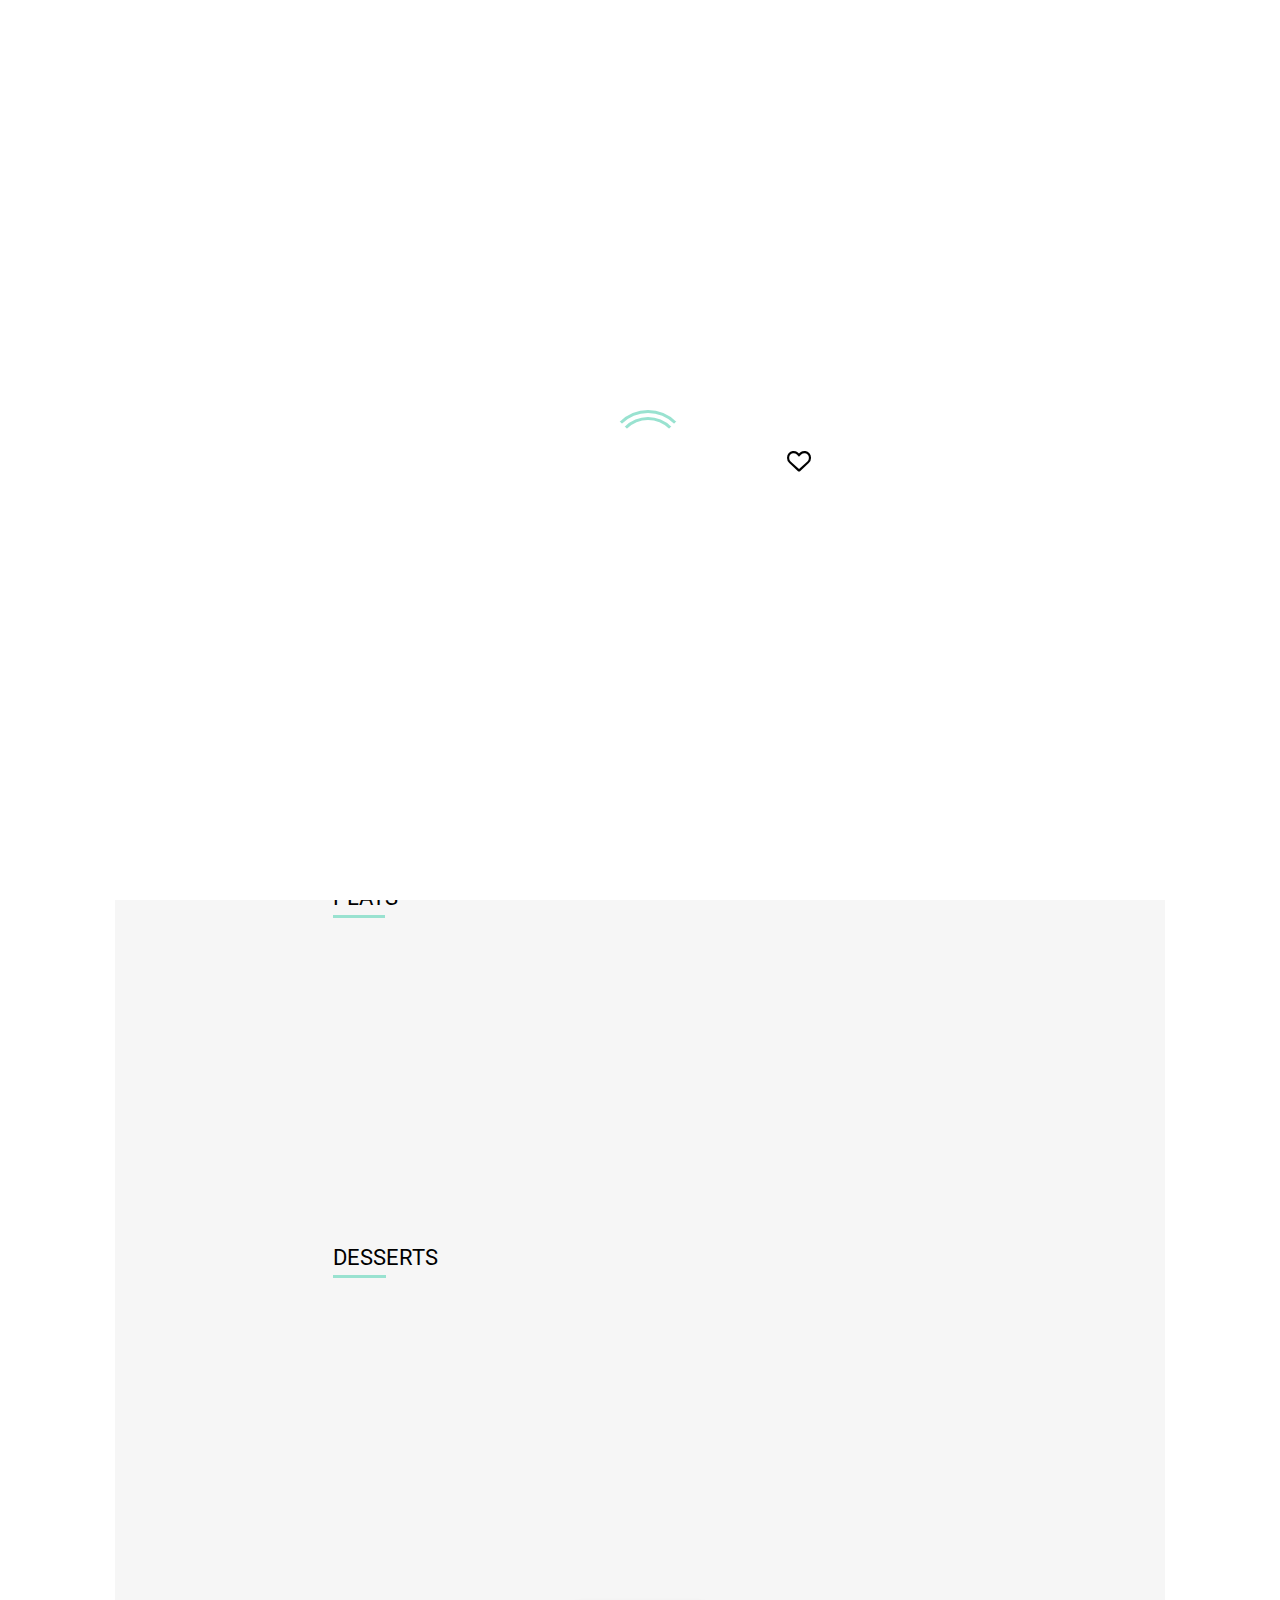
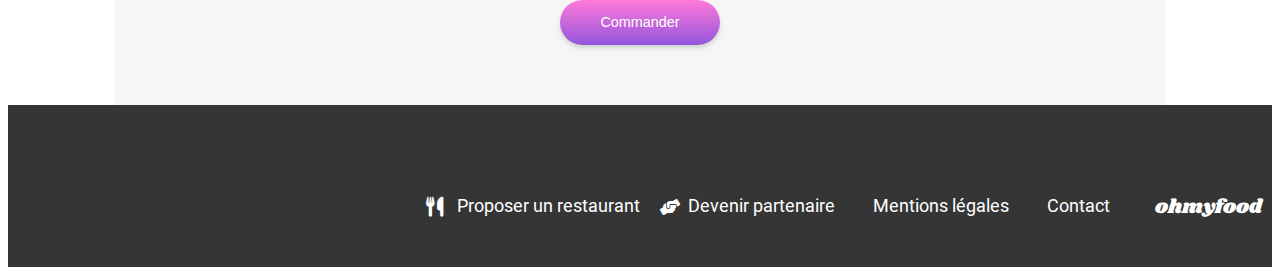
==== commit d4041408: "Chrome issues resolved (heart,  menu-btn (restaurant's page)& titles _ tablet version: h1 adjusted" ====
--- a/omf_1pdg.html
+++ b/omf_1pdg.html
@@ -11,7 +11,7 @@
 </head>
 
 <header class="header">
-    <a href="./omf_index.html" class="header__arrow">
+    <a href="./index.html" class="header__arrow">
     <i class="fa-sharp fa-solid fa-arrow-left"></i></a>
     <div class="header__title"><p>ohmyfood</p></div>
     <div class="header__third-col"></div>
--- a/styles/css/omf.css
+++ b/styles/css/omf.css
@@ -3,6 +3,10 @@
 @font-face {
   font-family: "Roboto";
   src: url("../../assets/polices/Roboto/Roboto-Regular.eot");
+  src: url("../../assets/polices/Roboto/Roboto-Regular.svg");
+  src: url("../../assets/polices/Roboto/Roboto-Regular.ttf");
+  src: url("../../assets/polices/Roboto/Roboto-Regular.woff");
+  src: url("../../assets/polices/Roboto/Roboto-Regular.woff2");
   src: url("../../assets/polices/Roboto/Roboto-Regular.eot?#iefix") format("embedded-opentype"), url("../../assets/polices/Roboto/Roboto-Regular.woff2") format("woff2"), url("../../assets/polices/Roboto/Roboto-Regular.woff") format("woff"), url("../../assets/polices/Roboto/Roboto-Regular.ttf") format("truetype"), url("../../assets/polices/Roboto/Roboto-Regular.svg#Roboto-Regular") format("svg");
   font-weight: normal;
   font-style: normal;
@@ -11,6 +15,10 @@
 @font-face {
   font-family: "Shrikhand";
   src: url("../../assets/polices/Shrikhand/Shrikhand-Regular.eot");
+  src: url("../../assets/polices/Shrikhand/Shrikhand-Regular.svg");
+  src: url("../../assets/polices/Shrikhand/Shrikhand-Regular.ttf");
+  src: url("../../assets/polices/Shrikhand/Shrikhand-Regular.woff");
+  src: url("../../assets/polices/Shrikhand/Shrikhand-Regular.woff2");
   src: url("../../assets/polices/Shrikhand/Shrikhand-Regular.eot?#iefix") format("embedded-opentype"), url("../../assets/polices/Shrikhand/Shrikhand-Regular.woff2") format("woff2"), url("../../assets/polices/Shrikhand/Shrikhand-Regular.woff") format("woff"), url("../../assets/polices/Shrikhand/Shrikhand-Regular.ttf") format("truetype"), url("../../assets/polices/Shrikhand/Shrikhand-Regular.svg#Shrikhand-Regular") format("svg");
   font-weight: normal;
   font-style: italic;
@@ -20,6 +28,10 @@
 @font-face {
   font-family: "Roboto";
   src: url("../../assets/polices/Roboto/Roboto-Regular.eot");
+  src: url("../../assets/polices/Roboto/Roboto-Regular.svg");
+  src: url("../../assets/polices/Roboto/Roboto-Regular.ttf");
+  src: url("../../assets/polices/Roboto/Roboto-Regular.woff");
+  src: url("../../assets/polices/Roboto/Roboto-Regular.woff2");
   src: url("../../assets/polices/Roboto/Roboto-Regular.eot?#iefix") format("embedded-opentype"), url("../../assets/polices/Roboto/Roboto-Regular.woff2") format("woff2"), url("../../assets/polices/Roboto/Roboto-Regular.woff") format("woff"), url("../../assets/polices/Roboto/Roboto-Regular.ttf") format("truetype"), url("../../assets/polices/Roboto/Roboto-Regular.svg#Roboto-Regular") format("svg");
   font-weight: normal;
   font-style: normal;
@@ -28,6 +40,10 @@
 @font-face {
   font-family: "Shrikhand";
   src: url("../../assets/polices/Shrikhand/Shrikhand-Regular.eot");
+  src: url("../../assets/polices/Shrikhand/Shrikhand-Regular.svg");
+  src: url("../../assets/polices/Shrikhand/Shrikhand-Regular.ttf");
+  src: url("../../assets/polices/Shrikhand/Shrikhand-Regular.woff");
+  src: url("../../assets/polices/Shrikhand/Shrikhand-Regular.woff2");
   src: url("../../assets/polices/Shrikhand/Shrikhand-Regular.eot?#iefix") format("embedded-opentype"), url("../../assets/polices/Shrikhand/Shrikhand-Regular.woff2") format("woff2"), url("../../assets/polices/Shrikhand/Shrikhand-Regular.woff") format("woff"), url("../../assets/polices/Shrikhand/Shrikhand-Regular.ttf") format("truetype"), url("../../assets/polices/Shrikhand/Shrikhand-Regular.svg#Shrikhand-Regular") format("svg");
   font-weight: normal;
   font-style: italic;
@@ -518,6 +534,10 @@
 @font-face {
   font-family: "Roboto";
   src: url("../../assets/polices/Roboto/Roboto-Regular.eot");
+  src: url("../../assets/polices/Roboto/Roboto-Regular.svg");
+  src: url("../../assets/polices/Roboto/Roboto-Regular.ttf");
+  src: url("../../assets/polices/Roboto/Roboto-Regular.woff");
+  src: url("../../assets/polices/Roboto/Roboto-Regular.woff2");
   src: url("../../assets/polices/Roboto/Roboto-Regular.eot?#iefix") format("embedded-opentype"), url("../../assets/polices/Roboto/Roboto-Regular.woff2") format("woff2"), url("../../assets/polices/Roboto/Roboto-Regular.woff") format("woff"), url("../../assets/polices/Roboto/Roboto-Regular.ttf") format("truetype"), url("../../assets/polices/Roboto/Roboto-Regular.svg#Roboto-Regular") format("svg");
   font-weight: normal;
   font-style: normal;
@@ -526,6 +546,10 @@
 @font-face {
   font-family: "Shrikhand";
   src: url("../../assets/polices/Shrikhand/Shrikhand-Regular.eot");
+  src: url("../../assets/polices/Shrikhand/Shrikhand-Regular.svg");
+  src: url("../../assets/polices/Shrikhand/Shrikhand-Regular.ttf");
+  src: url("../../assets/polices/Shrikhand/Shrikhand-Regular.woff");
+  src: url("../../assets/polices/Shrikhand/Shrikhand-Regular.woff2");
   src: url("../../assets/polices/Shrikhand/Shrikhand-Regular.eot?#iefix") format("embedded-opentype"), url("../../assets/polices/Shrikhand/Shrikhand-Regular.woff2") format("woff2"), url("../../assets/polices/Shrikhand/Shrikhand-Regular.woff") format("woff"), url("../../assets/polices/Shrikhand/Shrikhand-Regular.ttf") format("truetype"), url("../../assets/polices/Shrikhand/Shrikhand-Regular.svg#Shrikhand-Regular") format("svg");
   font-weight: normal;
   font-style: italic;
@@ -535,6 +559,10 @@
 @font-face {
   font-family: "Roboto";
   src: url("../../assets/polices/Roboto/Roboto-Regular.eot");
+  src: url("../../assets/polices/Roboto/Roboto-Regular.svg");
+  src: url("../../assets/polices/Roboto/Roboto-Regular.ttf");
+  src: url("../../assets/polices/Roboto/Roboto-Regular.woff");
+  src: url("../../assets/polices/Roboto/Roboto-Regular.woff2");
   src: url("../../assets/polices/Roboto/Roboto-Regular.eot?#iefix") format("embedded-opentype"), url("../../assets/polices/Roboto/Roboto-Regular.woff2") format("woff2"), url("../../assets/polices/Roboto/Roboto-Regular.woff") format("woff"), url("../../assets/polices/Roboto/Roboto-Regular.ttf") format("truetype"), url("../../assets/polices/Roboto/Roboto-Regular.svg#Roboto-Regular") format("svg");
   font-weight: normal;
   font-style: normal;
@@ -543,6 +571,10 @@
 @font-face {
   font-family: "Shrikhand";
   src: url("../../assets/polices/Shrikhand/Shrikhand-Regular.eot");
+  src: url("../../assets/polices/Shrikhand/Shrikhand-Regular.svg");
+  src: url("../../assets/polices/Shrikhand/Shrikhand-Regular.ttf");
+  src: url("../../assets/polices/Shrikhand/Shrikhand-Regular.woff");
+  src: url("../../assets/polices/Shrikhand/Shrikhand-Regular.woff2");
   src: url("../../assets/polices/Shrikhand/Shrikhand-Regular.eot?#iefix") format("embedded-opentype"), url("../../assets/polices/Shrikhand/Shrikhand-Regular.woff2") format("woff2"), url("../../assets/polices/Shrikhand/Shrikhand-Regular.woff") format("woff"), url("../../assets/polices/Shrikhand/Shrikhand-Regular.ttf") format("truetype"), url("../../assets/polices/Shrikhand/Shrikhand-Regular.svg#Shrikhand-Regular") format("svg");
   font-weight: normal;
   font-style: italic;
@@ -552,6 +584,10 @@
 @font-face {
   font-family: "Roboto";
   src: url("../../assets/polices/Roboto/Roboto-Regular.eot");
+  src: url("../../assets/polices/Roboto/Roboto-Regular.svg");
+  src: url("../../assets/polices/Roboto/Roboto-Regular.ttf");
+  src: url("../../assets/polices/Roboto/Roboto-Regular.woff");
+  src: url("../../assets/polices/Roboto/Roboto-Regular.woff2");
   src: url("../../assets/polices/Roboto/Roboto-Regular.eot?#iefix") format("embedded-opentype"), url("../../assets/polices/Roboto/Roboto-Regular.woff2") format("woff2"), url("../../assets/polices/Roboto/Roboto-Regular.woff") format("woff"), url("../../assets/polices/Roboto/Roboto-Regular.ttf") format("truetype"), url("../../assets/polices/Roboto/Roboto-Regular.svg#Roboto-Regular") format("svg");
   font-weight: normal;
   font-style: normal;
@@ -560,6 +596,10 @@
 @font-face {
   font-family: "Shrikhand";
   src: url("../../assets/polices/Shrikhand/Shrikhand-Regular.eot");
+  src: url("../../assets/polices/Shrikhand/Shrikhand-Regular.svg");
+  src: url("../../assets/polices/Shrikhand/Shrikhand-Regular.ttf");
+  src: url("../../assets/polices/Shrikhand/Shrikhand-Regular.woff");
+  src: url("../../assets/polices/Shrikhand/Shrikhand-Regular.woff2");
   src: url("../../assets/polices/Shrikhand/Shrikhand-Regular.eot?#iefix") format("embedded-opentype"), url("../../assets/polices/Shrikhand/Shrikhand-Regular.woff2") format("woff2"), url("../../assets/polices/Shrikhand/Shrikhand-Regular.woff") format("woff"), url("../../assets/polices/Shrikhand/Shrikhand-Regular.ttf") format("truetype"), url("../../assets/polices/Shrikhand/Shrikhand-Regular.svg#Shrikhand-Regular") format("svg");
   font-weight: normal;
   font-style: italic;
@@ -569,14 +609,11 @@
   from {
     opacity: 1;
   }
-  60% {
+  75% {
     opacity: 1;
   }
-  70% {
-    opacity: 0.2;
-  }
   80% {
-    opacity: 0.5;
+    opacity: 0.7;
   }
   90% {
     opacity: 0.8;
@@ -585,7 +622,7 @@
     z-index: -2;
   }
 }
-@keyframes loading {
+@keyframes spinner {
   from {
     transform: rotate(0deg);
     border-top-color: #99E2D0;
@@ -667,6 +704,15 @@
   }
 }
 .heart-container {
+  animation: emerging_element 2.3s;
+  flex: 1;
+  display: flex;
+  align-items: center;
+  justify-content: flex-start;
+  margin-right: 20px;
+  padding-left: 25px;
+}
+.heart-container-home {
   animation: emerging_element 2.3s;
   display: flex;
   align-items: center;
@@ -694,6 +740,7 @@
 .heart-color:hover:before {
   transition: all 0.8s ease-in-out;
   background-clip: text;
+  -webkit-background-clip: text;
   font-weight: 900;
   background-image: linear-gradient(rgb(255, 121, 218), rgb(147, 86, 220));
   -webkit-text-fill-color: transparent;
@@ -710,7 +757,7 @@
   width: 100%;
   z-index: 4;
   opacity: 1;
-  animation: loading_page 3s linear forwards;
+  animation: loading_page 2.5s linear forwards;
 }
 .loading::after {
   content: "";
@@ -719,7 +766,7 @@
   border: 10px double white;
   border-radius: 50%;
   border-top-color: #99E2D0;
-  animation: loading 3s cubic-bezier(0.4, 0.43, 0, 0.86) infinite;
+  animation: spinner 2.5s cubic-bezier(0.4, 0.43, 0, 0.86) infinite;
   transform: rotate(0deg);
 }
 
@@ -795,6 +842,10 @@
 @font-face {
   font-family: "Roboto";
   src: url("../../assets/polices/Roboto/Roboto-Regular.eot");
+  src: url("../../assets/polices/Roboto/Roboto-Regular.svg");
+  src: url("../../assets/polices/Roboto/Roboto-Regular.ttf");
+  src: url("../../assets/polices/Roboto/Roboto-Regular.woff");
+  src: url("../../assets/polices/Roboto/Roboto-Regular.woff2");
   src: url("../../assets/polices/Roboto/Roboto-Regular.eot?#iefix") format("embedded-opentype"), url("../../assets/polices/Roboto/Roboto-Regular.woff2") format("woff2"), url("../../assets/polices/Roboto/Roboto-Regular.woff") format("woff"), url("../../assets/polices/Roboto/Roboto-Regular.ttf") format("truetype"), url("../../assets/polices/Roboto/Roboto-Regular.svg#Roboto-Regular") format("svg");
   font-weight: normal;
   font-style: normal;
@@ -803,6 +854,10 @@
 @font-face {
   font-family: "Shrikhand";
   src: url("../../assets/polices/Shrikhand/Shrikhand-Regular.eot");
+  src: url("../../assets/polices/Shrikhand/Shrikhand-Regular.svg");
+  src: url("../../assets/polices/Shrikhand/Shrikhand-Regular.ttf");
+  src: url("../../assets/polices/Shrikhand/Shrikhand-Regular.woff");
+  src: url("../../assets/polices/Shrikhand/Shrikhand-Regular.woff2");
   src: url("../../assets/polices/Shrikhand/Shrikhand-Regular.eot?#iefix") format("embedded-opentype"), url("../../assets/polices/Shrikhand/Shrikhand-Regular.woff2") format("woff2"), url("../../assets/polices/Shrikhand/Shrikhand-Regular.woff") format("woff"), url("../../assets/polices/Shrikhand/Shrikhand-Regular.ttf") format("truetype"), url("../../assets/polices/Shrikhand/Shrikhand-Regular.svg#Shrikhand-Regular") format("svg");
   font-weight: normal;
   font-style: italic;
@@ -812,14 +867,11 @@
   from {
     opacity: 1;
   }
-  60% {
+  75% {
     opacity: 1;
   }
-  70% {
-    opacity: 0.2;
-  }
   80% {
-    opacity: 0.5;
+    opacity: 0.7;
   }
   90% {
     opacity: 0.8;
@@ -828,7 +880,7 @@
     z-index: -2;
   }
 }
-@keyframes loading {
+@keyframes spinner {
   from {
     transform: rotate(0deg);
     border-top-color: #99E2D0;
@@ -960,30 +1012,31 @@
 }
 .menu__categorie1 button:nth-of-type(1) {
   animation-name: emerge;
-  animation-duration: 2s;
+  animation-duration: 3s;
   animation-fill-mode: forwards;
-  animation-delay: 0.9s;
+  animation-delay: 2.4s;
 }
 .menu__categorie1 button:nth-of-type(2) {
   animation-name: emerge;
-  animation-duration: 2s;
+  animation-duration: 3s;
   animation-fill-mode: forwards;
-  animation-delay: 1.3s;
+  animation-delay: 2.8s;
 }
 .menu__categorie1 button:nth-of-type(3) {
   animation-name: emerge;
-  animation-duration: 2s;
+  animation-duration: 3s;
   animation-fill-mode: forwards;
-  animation-delay: 1.7s;
+  animation-delay: 3.2s;
 }
 .menu__categorie1 button:nth-of-type(4) {
   animation-name: emerge;
-  animation-duration: 2s;
+  animation-duration: 3s;
   animation-fill-mode: forwards;
-  animation-delay: 2.1s;
+  animation-delay: 3.6s;
 }
 .menu__categorie1__btn {
   width: 100%;
+  height: 80px;
   display: flex;
   flex-direction: row;
   justify-content: space-between;
@@ -1027,6 +1080,7 @@
   white-space: nowrap;
   overflow: hidden;
   text-overflow: ellipsis;
+  font-weight: bold;
 }
 .menu__categorie1__btn__detail-txt p {
   max-width: 100%;
@@ -1049,6 +1103,7 @@
 }
 .menu__categorie1__btn__check {
   font-size: 200%;
+  height: 100%;
   border-radius: 0 17px 17px 0;
   border: 0 1px 1px 1px solid #99E2D0;
   color: white;
@@ -1097,30 +1152,31 @@
 }
 .menu__categorie2 button:nth-of-type(1) {
   animation-name: emerge;
-  animation-duration: 2s;
+  animation-duration: 3s;
   animation-fill-mode: forwards;
-  animation-delay: 0.9s;
+  animation-delay: 2.4s;
 }
 .menu__categorie2 button:nth-of-type(2) {
   animation-name: emerge;
-  animation-duration: 2s;
+  animation-duration: 3s;
   animation-fill-mode: forwards;
-  animation-delay: 1.3s;
+  animation-delay: 2.8s;
 }
 .menu__categorie2 button:nth-of-type(3) {
   animation-name: emerge;
-  animation-duration: 2s;
+  animation-duration: 3s;
   animation-fill-mode: forwards;
-  animation-delay: 1.7s;
+  animation-delay: 3.2s;
 }
 .menu__categorie2 button:nth-of-type(4) {
   animation-name: emerge;
-  animation-duration: 2s;
+  animation-duration: 3s;
   animation-fill-mode: forwards;
-  animation-delay: 2.1s;
+  animation-delay: 3.6s;
 }
 .menu__categorie2__btn {
   width: 100%;
+  height: 80px;
   display: flex;
   flex-direction: row;
   justify-content: space-between;
@@ -1164,6 +1220,7 @@
   white-space: nowrap;
   overflow: hidden;
   text-overflow: ellipsis;
+  font-weight: bold;
 }
 .menu__categorie2__btn__detail-txt p {
   max-width: 100%;
@@ -1186,6 +1243,7 @@
 }
 .menu__categorie2__btn__check {
   font-size: 200%;
+  height: 100%;
   border-radius: 0 17px 17px 0;
   border: 0 1px 1px 1px solid #99E2D0;
   color: white;
@@ -1234,30 +1292,31 @@
 }
 .menu__categorie3 button:nth-of-type(1) {
   animation-name: emerge;
-  animation-duration: 2s;
+  animation-duration: 3s;
   animation-fill-mode: forwards;
-  animation-delay: 0.9s;
+  animation-delay: 2.4s;
 }
 .menu__categorie3 button:nth-of-type(2) {
   animation-name: emerge;
-  animation-duration: 2s;
+  animation-duration: 3s;
   animation-fill-mode: forwards;
-  animation-delay: 1.3s;
+  animation-delay: 2.8s;
 }
 .menu__categorie3 button:nth-of-type(3) {
   animation-name: emerge;
-  animation-duration: 2s;
+  animation-duration: 3s;
   animation-fill-mode: forwards;
-  animation-delay: 1.7s;
+  animation-delay: 3.2s;
 }
 .menu__categorie3 button:nth-of-type(4) {
   animation-name: emerge;
-  animation-duration: 2s;
+  animation-duration: 3s;
   animation-fill-mode: forwards;
-  animation-delay: 2.1s;
+  animation-delay: 3.6s;
 }
 .menu__categorie3__btn {
   width: 100%;
+  height: 80px;
   display: flex;
   flex-direction: row;
   justify-content: space-between;
@@ -1301,6 +1360,7 @@
   white-space: nowrap;
   overflow: hidden;
   text-overflow: ellipsis;
+  font-weight: bold;
 }
 .menu__categorie3__btn__detail-txt p {
   max-width: 100%;
@@ -1323,6 +1383,7 @@
 }
 .menu__categorie3__btn__check {
   font-size: 200%;
+  height: 100%;
   border-radius: 0 17px 17px 0;
   border: 0 1px 1px 1px solid #99E2D0;
   color: white;
@@ -1383,6 +1444,14 @@
   }
   .menu__name h1 {
     padding-right: 25px;
+    display: flex;
+    justify-content: center;
+  }
+  .menu .heart-container {
+    flex: unset;
+    justify-content: center;
+    margin-right: -15px;
+    padding-left: 0;
   }
   .menu__categorie1 {
     width: 634px;
@@ -1416,7 +1485,9 @@
     justify-content: center;
   }
   .menu__name h1 {
-    padding-right: 25px;
+    flex: 2;
+    display: flex;
+    justify-content: flex-end;
   }
   .menu__categorie1 {
     width: 634px;
@@ -1472,6 +1543,10 @@
 @font-face {
   font-family: "Roboto";
   src: url("../../assets/polices/Roboto/Roboto-Regular.eot");
+  src: url("../../assets/polices/Roboto/Roboto-Regular.svg");
+  src: url("../../assets/polices/Roboto/Roboto-Regular.ttf");
+  src: url("../../assets/polices/Roboto/Roboto-Regular.woff");
+  src: url("../../assets/polices/Roboto/Roboto-Regular.woff2");
   src: url("../../assets/polices/Roboto/Roboto-Regular.eot?#iefix") format("embedded-opentype"), url("../../assets/polices/Roboto/Roboto-Regular.woff2") format("woff2"), url("../../assets/polices/Roboto/Roboto-Regular.woff") format("woff"), url("../../assets/polices/Roboto/Roboto-Regular.ttf") format("truetype"), url("../../assets/polices/Roboto/Roboto-Regular.svg#Roboto-Regular") format("svg");
   font-weight: normal;
   font-style: normal;
@@ -1480,6 +1555,10 @@
 @font-face {
   font-family: "Shrikhand";
   src: url("../../assets/polices/Shrikhand/Shrikhand-Regular.eot");
+  src: url("../../assets/polices/Shrikhand/Shrikhand-Regular.svg");
+  src: url("../../assets/polices/Shrikhand/Shrikhand-Regular.ttf");
+  src: url("../../assets/polices/Shrikhand/Shrikhand-Regular.woff");
+  src: url("../../assets/polices/Shrikhand/Shrikhand-Regular.woff2");
   src: url("../../assets/polices/Shrikhand/Shrikhand-Regular.eot?#iefix") format("embedded-opentype"), url("../../assets/polices/Shrikhand/Shrikhand-Regular.woff2") format("woff2"), url("../../assets/polices/Shrikhand/Shrikhand-Regular.woff") format("woff"), url("../../assets/polices/Shrikhand/Shrikhand-Regular.ttf") format("truetype"), url("../../assets/polices/Shrikhand/Shrikhand-Regular.svg#Shrikhand-Regular") format("svg");
   font-weight: normal;
   font-style: italic;
@@ -1570,6 +1649,10 @@
 @font-face {
   font-family: "Roboto";
   src: url("../../assets/polices/Roboto/Roboto-Regular.eot");
+  src: url("../../assets/polices/Roboto/Roboto-Regular.svg");
+  src: url("../../assets/polices/Roboto/Roboto-Regular.ttf");
+  src: url("../../assets/polices/Roboto/Roboto-Regular.woff");
+  src: url("../../assets/polices/Roboto/Roboto-Regular.woff2");
   src: url("../../assets/polices/Roboto/Roboto-Regular.eot?#iefix") format("embedded-opentype"), url("../../assets/polices/Roboto/Roboto-Regular.woff2") format("woff2"), url("../../assets/polices/Roboto/Roboto-Regular.woff") format("woff"), url("../../assets/polices/Roboto/Roboto-Regular.ttf") format("truetype"), url("../../assets/polices/Roboto/Roboto-Regular.svg#Roboto-Regular") format("svg");
   font-weight: normal;
   font-style: normal;
@@ -1578,6 +1661,10 @@
 @font-face {
   font-family: "Shrikhand";
   src: url("../../assets/polices/Shrikhand/Shrikhand-Regular.eot");
+  src: url("../../assets/polices/Shrikhand/Shrikhand-Regular.svg");
+  src: url("../../assets/polices/Shrikhand/Shrikhand-Regular.ttf");
+  src: url("../../assets/polices/Shrikhand/Shrikhand-Regular.woff");
+  src: url("../../assets/polices/Shrikhand/Shrikhand-Regular.woff2");
   src: url("../../assets/polices/Shrikhand/Shrikhand-Regular.eot?#iefix") format("embedded-opentype"), url("../../assets/polices/Shrikhand/Shrikhand-Regular.woff2") format("woff2"), url("../../assets/polices/Shrikhand/Shrikhand-Regular.woff") format("woff"), url("../../assets/polices/Shrikhand/Shrikhand-Regular.ttf") format("truetype"), url("../../assets/polices/Shrikhand/Shrikhand-Regular.svg#Shrikhand-Regular") format("svg");
   font-weight: normal;
   font-style: italic;
@@ -1587,6 +1674,10 @@
 @font-face {
   font-family: "Roboto";
   src: url("../../assets/polices/Roboto/Roboto-Regular.eot");
+  src: url("../../assets/polices/Roboto/Roboto-Regular.svg");
+  src: url("../../assets/polices/Roboto/Roboto-Regular.ttf");
+  src: url("../../assets/polices/Roboto/Roboto-Regular.woff");
+  src: url("../../assets/polices/Roboto/Roboto-Regular.woff2");
   src: url("../../assets/polices/Roboto/Roboto-Regular.eot?#iefix") format("embedded-opentype"), url("../../assets/polices/Roboto/Roboto-Regular.woff2") format("woff2"), url("../../assets/polices/Roboto/Roboto-Regular.woff") format("woff"), url("../../assets/polices/Roboto/Roboto-Regular.ttf") format("truetype"), url("../../assets/polices/Roboto/Roboto-Regular.svg#Roboto-Regular") format("svg");
   font-weight: normal;
   font-style: normal;
@@ -1595,6 +1686,10 @@
 @font-face {
   font-family: "Shrikhand";
   src: url("../../assets/polices/Shrikhand/Shrikhand-Regular.eot");
+  src: url("../../assets/polices/Shrikhand/Shrikhand-Regular.svg");
+  src: url("../../assets/polices/Shrikhand/Shrikhand-Regular.ttf");
+  src: url("../../assets/polices/Shrikhand/Shrikhand-Regular.woff");
+  src: url("../../assets/polices/Shrikhand/Shrikhand-Regular.woff2");
   src: url("../../assets/polices/Shrikhand/Shrikhand-Regular.eot?#iefix") format("embedded-opentype"), url("../../assets/polices/Shrikhand/Shrikhand-Regular.woff2") format("woff2"), url("../../assets/polices/Shrikhand/Shrikhand-Regular.woff") format("woff"), url("../../assets/polices/Shrikhand/Shrikhand-Regular.ttf") format("truetype"), url("../../assets/polices/Shrikhand/Shrikhand-Regular.svg#Shrikhand-Regular") format("svg");
   font-weight: normal;
   font-style: italic;
@@ -1604,14 +1699,11 @@
   from {
     opacity: 1;
   }
-  60% {
+  75% {
     opacity: 1;
   }
-  70% {
-    opacity: 0.2;
-  }
   80% {
-    opacity: 0.5;
+    opacity: 0.7;
   }
   90% {
     opacity: 0.8;
@@ -1620,7 +1712,7 @@
     z-index: -2;
   }
 }
-@keyframes loading {
+@keyframes spinner {
   from {
     transform: rotate(0deg);
     border-top-color: #99E2D0;
@@ -1702,6 +1794,15 @@
   }
 }
 .heart-container {
+  animation: emerging_element 2.3s;
+  flex: 1;
+  display: flex;
+  align-items: center;
+  justify-content: flex-start;
+  margin-right: 20px;
+  padding-left: 25px;
+}
+.heart-container-home {
   animation: emerging_element 2.3s;
   display: flex;
   align-items: center;
@@ -1729,6 +1830,7 @@
 .heart-color:hover:before {
   transition: all 0.8s ease-in-out;
   background-clip: text;
+  -webkit-background-clip: text;
   font-weight: 900;
   background-image: linear-gradient(rgb(255, 121, 218), rgb(147, 86, 220));
   -webkit-text-fill-color: transparent;
@@ -1745,7 +1847,7 @@
   width: 100%;
   z-index: 4;
   opacity: 1;
-  animation: loading_page 3s linear forwards;
+  animation: loading_page 2.5s linear forwards;
 }
 .loading::after {
   content: "";
@@ -1754,7 +1856,7 @@
   border: 10px double white;
   border-radius: 50%;
   border-top-color: #99E2D0;
-  animation: loading 3s cubic-bezier(0.4, 0.43, 0, 0.86) infinite;
+  animation: spinner 2.5s cubic-bezier(0.4, 0.43, 0, 0.86) infinite;
   transform: rotate(0deg);
 }
 
@@ -1830,6 +1932,10 @@
 @font-face {
   font-family: "Roboto";
   src: url("../../assets/polices/Roboto/Roboto-Regular.eot");
+  src: url("../../assets/polices/Roboto/Roboto-Regular.svg");
+  src: url("../../assets/polices/Roboto/Roboto-Regular.ttf");
+  src: url("../../assets/polices/Roboto/Roboto-Regular.woff");
+  src: url("../../assets/polices/Roboto/Roboto-Regular.woff2");
   src: url("../../assets/polices/Roboto/Roboto-Regular.eot?#iefix") format("embedded-opentype"), url("../../assets/polices/Roboto/Roboto-Regular.woff2") format("woff2"), url("../../assets/polices/Roboto/Roboto-Regular.woff") format("woff"), url("../../assets/polices/Roboto/Roboto-Regular.ttf") format("truetype"), url("../../assets/polices/Roboto/Roboto-Regular.svg#Roboto-Regular") format("svg");
   font-weight: normal;
   font-style: normal;
@@ -1838,6 +1944,10 @@
 @font-face {
   font-family: "Shrikhand";
   src: url("../../assets/polices/Shrikhand/Shrikhand-Regular.eot");
+  src: url("../../assets/polices/Shrikhand/Shrikhand-Regular.svg");
+  src: url("../../assets/polices/Shrikhand/Shrikhand-Regular.ttf");
+  src: url("../../assets/polices/Shrikhand/Shrikhand-Regular.woff");
+  src: url("../../assets/polices/Shrikhand/Shrikhand-Regular.woff2");
   src: url("../../assets/polices/Shrikhand/Shrikhand-Regular.eot?#iefix") format("embedded-opentype"), url("../../assets/polices/Shrikhand/Shrikhand-Regular.woff2") format("woff2"), url("../../assets/polices/Shrikhand/Shrikhand-Regular.woff") format("woff"), url("../../assets/polices/Shrikhand/Shrikhand-Regular.ttf") format("truetype"), url("../../assets/polices/Shrikhand/Shrikhand-Regular.svg#Shrikhand-Regular") format("svg");
   font-weight: normal;
   font-style: italic;
@@ -1847,14 +1957,11 @@
   from {
     opacity: 1;
   }
-  60% {
+  75% {
     opacity: 1;
   }
-  70% {
-    opacity: 0.2;
-  }
   80% {
-    opacity: 0.5;
+    opacity: 0.7;
   }
   90% {
     opacity: 0.8;
@@ -1863,7 +1970,7 @@
     z-index: -2;
   }
 }
-@keyframes loading {
+@keyframes spinner {
   from {
     transform: rotate(0deg);
     border-top-color: #99E2D0;
@@ -1944,6 +2051,10 @@
     transform: scale(1.15);
   }
 }
+html {
+  -webkit-font-smoothing: antialiased !important;
+}
+
 h1, h2, h3 {
   font-family: "Roboto", Arial, sans-serif;
 }
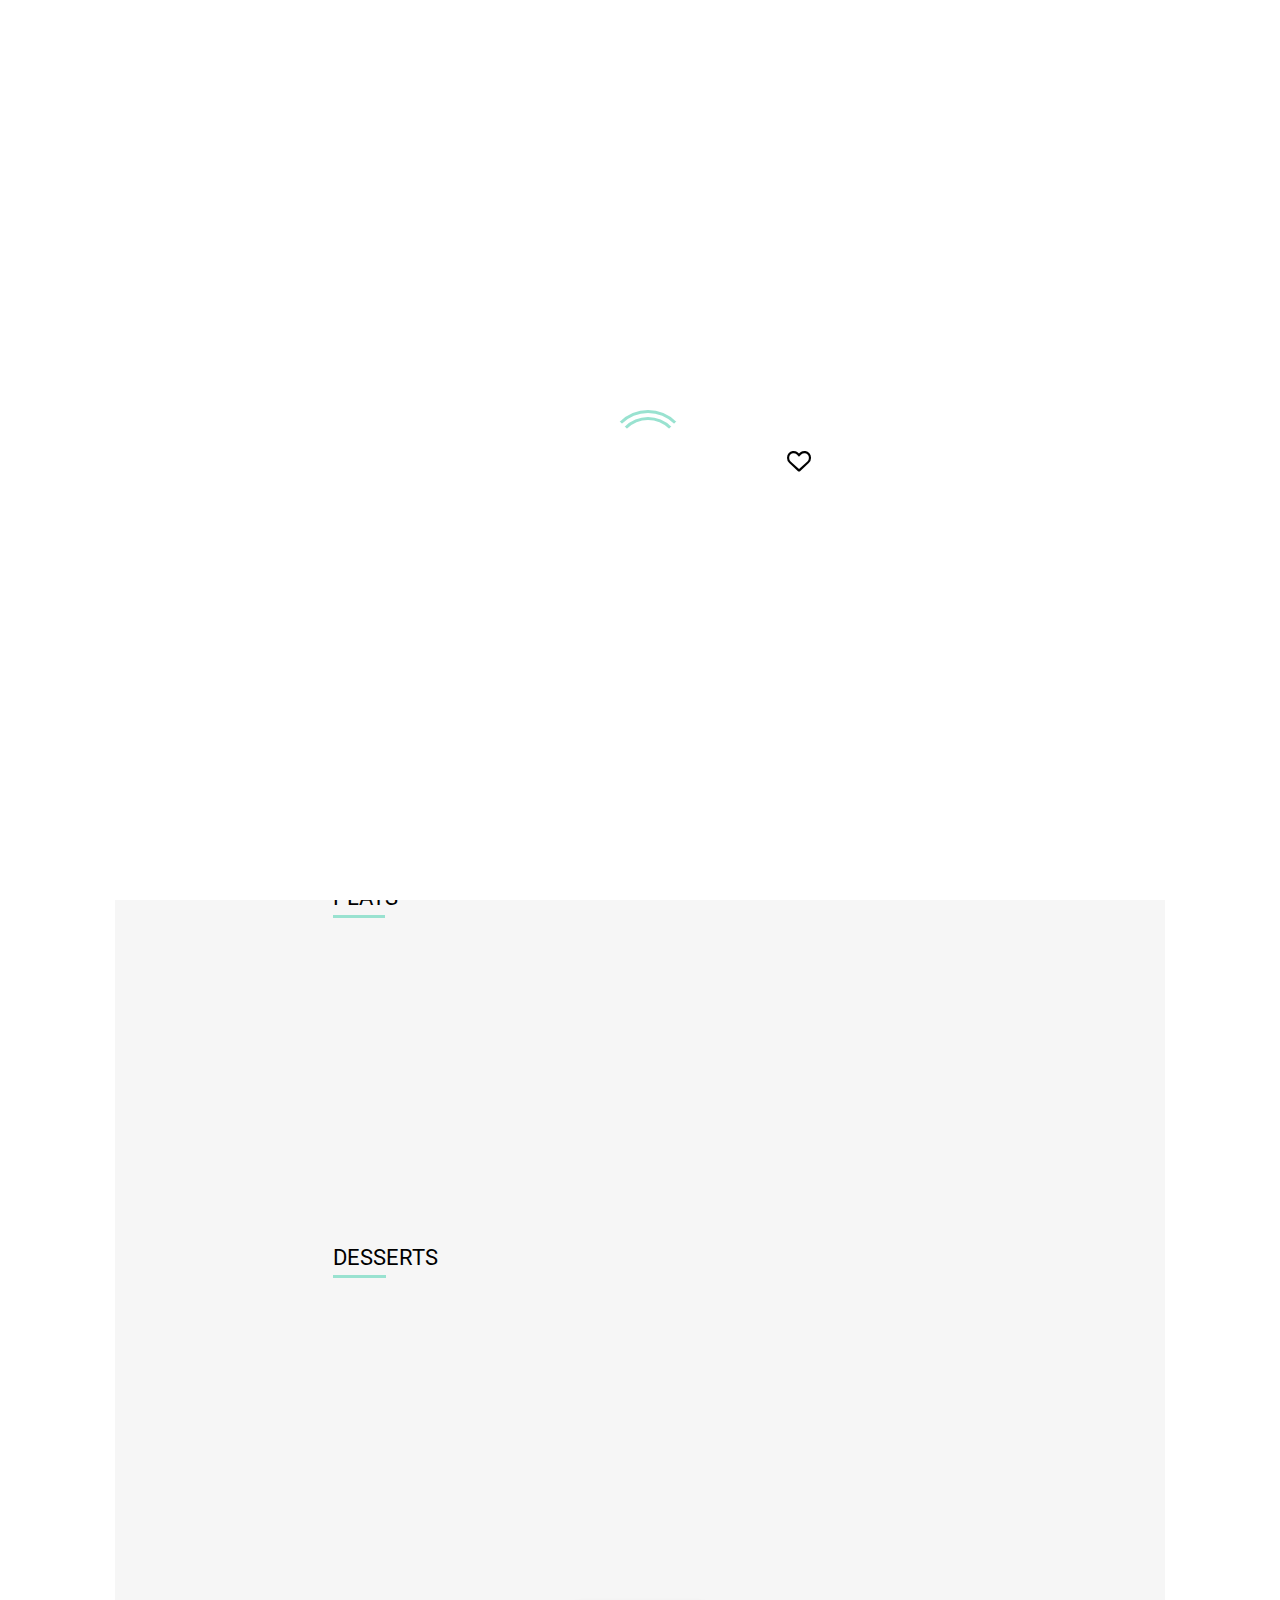
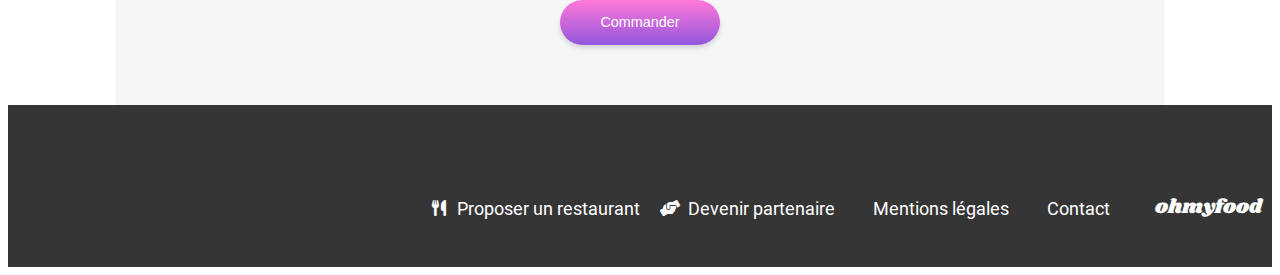
==== commit 2301cce9: "where section in HomePage centered _ return header icon animation in RestaurantPage reworked" ====
--- a/omf_1pdg.html
+++ b/omf_1pdg.html
@@ -152,7 +152,7 @@
     <footer class="footer">
         <a href="#"><p class="footer__anchor">ohmyfood</p></a>
         <div class="footer--resp">
-            <a href="#"><div class="footer_icon"><i class="fa-solid fa-utensils"></i></div><p>Proposer un restaurant</p></a> 
+            <a href="#"><div class="footer__icon"><i class="fa-solid fa-utensils"></i></div><p>Proposer un restaurant</p></a> 
             <a href="#"><div class="footer__icon"><i class="fa-solid fa-handshake-angle"></i></div><p>Devenir partenaire</p></a>
             <a href="#"><p> Mentions légales</p></a>  
             <a href="mailto:contact@ohmyfood.com"><p>Contact</p></a>
--- a/styles/css/omf.css
+++ b/styles/css/omf.css
@@ -69,6 +69,7 @@
   justify-content: center;
   align-items: center;
   font-size: 120%;
+  margin-left: 0px;
 }
 .where__content-txt {
   margin-left: 15px;
@@ -328,13 +329,6 @@
   font-size: 94%;
   margin-top: 0px;
   margin-bottom: 0px;
-}
-.example__description-icon {
-  display: flex;
-  flex-direction: row;
-  justify-content: center;
-  align-items: center;
-  margin-right: 15px;
 }
 
 @media (min-width: 768px) and (max-width: 991px) {
@@ -833,11 +827,6 @@
   font-size: 90%;
 }
 
-@media (min-width: 768px) {
-  .icon {
-    margin-left: 15px;
-  }
-}
 /* Mise en place des différentes polices utilisées */
 @font-face {
   font-family: "Roboto";
@@ -1519,11 +1508,13 @@
   justify-self: left;
   align-self: center;
   padding-left: 20px;
+}
+.header__arrow i {
   transform: scale(1) translate(0);
   transition: transform 0.4s cubic-bezier(0, 1.04, 0.54, 1.06);
 }
-.header__arrow:hover {
-  transform: scale(1.15);
+.header__arrow i:hover {
+  transform: scale(1.15) translate(-15px);
   transition-duration: 0.4s;
 }
 .header__title {
@@ -1923,11 +1914,6 @@
   font-size: 90%;
 }
 
-@media (min-width: 768px) {
-  .icon {
-    margin-left: 15px;
-  }
-}
 /* Mise en place des différentes polices utilisées */
 @font-face {
   font-family: "Roboto";
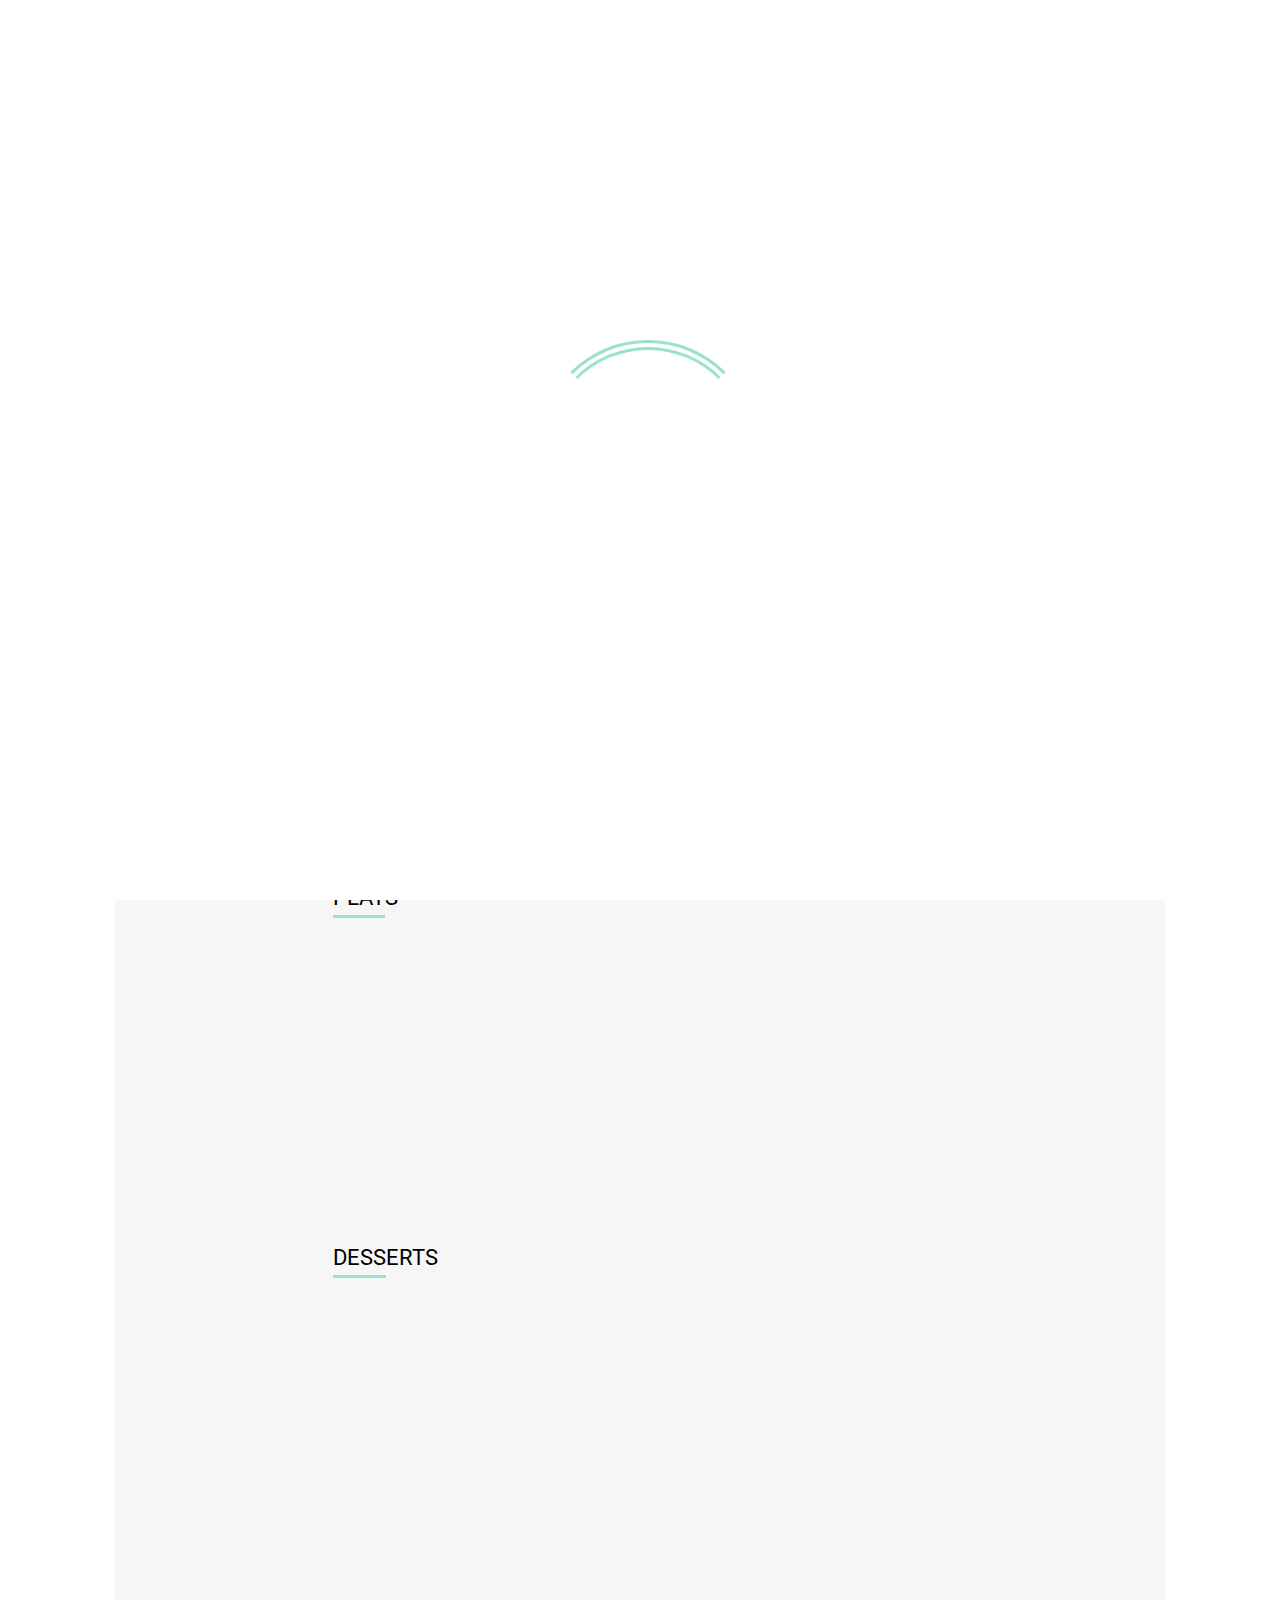
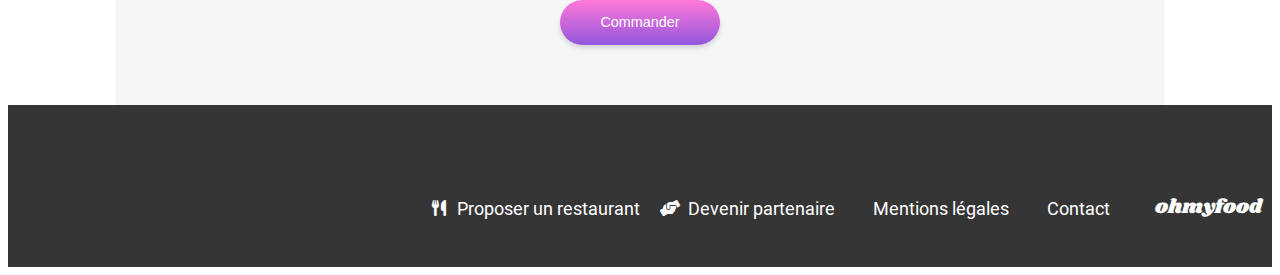
==== commit 75cba6c6: "w3c validator changes all green now" ====
--- a/omf_1pdg.html
+++ b/omf_1pdg.html
@@ -1,24 +1,25 @@
 <!DOCTYPE html>
-<html>
+<html lang="fr">
 <head>
-    <meta charset="utf-8" />
+    <meta charset="utf-8">
     <meta name="viewport" content="width=device-width, initial-scale=1, shrink-to-fit=no">
-    <link rel="stylesheet" href="styles/css/omf.css" />
-    <link rel="stylesheet" href="https://cdnjs.cloudflare.com/ajax/libs/font-awesome/6.0.0/css/all.min.css" integrity="sha512-9usAa10IRO0HhonpyAIVpjrylPvoDwiPUiKdWk5t3PyolY1cOd4DSE0Ga+ri4AuTroPR5aQvXU9xC6qOPnzFeg==" crossorigin="anonymous" referrerpolicy="no-referrer" />
-    <link rel="shortcut icon" href="#" />
+    <link rel="stylesheet" href="styles/css/omf.css">
+    <link rel="stylesheet" href="https://cdnjs.cloudflare.com/ajax/libs/font-awesome/6.0.0/css/all.min.css" integrity="sha512-9usAa10IRO0HhonpyAIVpjrylPvoDwiPUiKdWk5t3PyolY1cOd4DSE0Ga+ri4AuTroPR5aQvXU9xC6qOPnzFeg==" crossorigin="anonymous" referrerpolicy="no-referrer">
+    <link rel="shortcut icon" href="#">
     <title>ohmyfood</title>
     
 </head>
 
-<header class="header">
+
+
+<body>
+    <header class="header">
     <a href="./index.html" class="header__arrow">
     <i class="fa-sharp fa-solid fa-arrow-left"></i></a>
     <div class="header__title"><p>ohmyfood</p></div>
     <div class="header__third-col"></div>
 </header>
 
-<body>
-    
     <div class="loading"></div>
     
     <div class="img"><img class="img--size"  src="./assets/images/restaurants/jay-wennington-N_Y88TWmGwA-unsplash.jpg" alt="La palette du goût"> </div>
@@ -32,7 +33,7 @@
         <div class="menu__categorie1">
             <h2><span>ENTR</span>EES</h2>
             
-            <button class="menu__categorie1__btn">
+            <div class="button menu__categorie1__btn">
                 <div class="menu__categorie1__btn__detail"> 
                 <div class="menu__categorie1__btn__detail-txt">
                      <h3>Fricassée d'escargot</h3>
@@ -41,9 +42,9 @@
                 <div class="menu__categorie1__btn__detail-price">25€</div>
             </div>    
             <div class="menu__categorie1__btn__check"><span><i class="fa-solid fa-circle-check"></i></span></div>
-            </button>
+            </div>
 
-            <button class="menu__categorie1__btn">
+            <div class="button menu__categorie1__btn">
                 <div class="menu__categorie1__btn__detail">
                     <div class="menu__categorie1__btn__detail-txt">
                         <h3>Foie gras de canard mi-cuit</h3>
@@ -52,9 +53,9 @@
                        <div class="menu__categorie1__btn__detail-price">35€</div> 
                 </div>
                 <div class="menu__categorie1__btn__check"><span><i class="fa-solid fa-circle-check"></i></span></div>
-            </button>
+            </div>
             
-            <button class="menu__categorie1__btn">
+            <div class="button menu__categorie1__btn">
                 <div class="menu__categorie1__btn__detail">
                     <div class="menu__categorie1__btn__detail-txt">
                         <h3>Oeuf au plat</h3>
@@ -63,13 +64,13 @@
                         <div class="menu__categorie1__btn__detail-price">20€</div>   
                 </div>
                 <div class="menu__categorie1__btn__check"><span><i class="fa-solid fa-circle-check"></i></span></div>
-            </button>
+            </div>
         </div>
         
         <div class="menu__categorie2">
             <h2><span>PLAT</span>S</h2>
            
-            <button class="menu__categorie2__btn"> 
+            <div class="button menu__categorie2__btn"> 
                 <div class="menu__categorie2__btn__detail">
                     <div class="menu__categorie2__btn__detail-txt">
                         <h3>Filet de boeuf aux herbes</h3>
@@ -79,9 +80,9 @@
                     
                 </div>
                 <div class="menu__categorie2__btn__check"><span><i class="fa-solid fa-circle-check"></i></span></div>
-            </button>
+            </div>
             
-            <button class="menu__categorie2__btn">
+            <div class="button menu__categorie2__btn">
                 <div class="menu__categorie2__btn__detail">
                     <div class="menu__categorie2__btn__detail-txt">
                         <h3>Parmentier de queue de boeuf</h3>
@@ -90,9 +91,9 @@
                         <div class="menu__categorie2__btn__detail-price">35€</div>
                 </div>
                 <div class="menu__categorie2__btn__check"><span><i class="fa-solid fa-circle-check"></i></span></div>
-            </button>
+            </div>
 
-            <button class="menu__categorie2__btn">
+            <div class="button menu__categorie2__btn">
                 <div class="menu__categorie2__btn__detail">
                     <div class="menu__categorie2__btn__detail-txt">
                         <h3>Filet de turbot</h3>
@@ -102,13 +103,13 @@
                     <div class="menu__categorie2__btn__detail-price">44€</div>
                 </div>
                 <div class="menu__categorie2__btn__check"><span><i class="fa-solid fa-circle-check"></i></span></div>
-            </button>
+            </div>
         </div>
         
         <div class="menu__categorie3">
             <h2><span>DESS</span>ERTS</h2>
             
-            <button class="menu__categorie3__btn"> 
+            <div class="button menu__categorie3__btn"> 
                 <div class="menu__categorie3__btn__detail">
                     <div class="menu__categorie3__btn__detail-txt">
                         <h3>Paris-Brest</h3>
@@ -118,9 +119,9 @@
                     
                 </div>
                 <div class="menu__categorie3__btn__check"><span><i class="fa-solid fa-circle-check"></i></span></div>
-            </button>
+            </div>
             
-            <button class="menu__categorie3__btn">  
+            <div class="button menu__categorie3__btn">  
                 <div class="menu__categorie3__btn__detail">
                     <div class="menu__categorie3__btn__detail-txt">
                         <h3>Macaron au chocolat d'exception</h3>
@@ -130,9 +131,9 @@
                     
                 </div>
                 <div class="menu__categorie3__btn__check"><span><i class="fa-solid fa-circle-check"></i></span></div>
-            </button>
+            </div>
             
-            <button class="menu__categorie3__btn">  
+            <div class="button menu__categorie3__btn">  
                 <div class="menu__categorie3__btn__detail">
                     <div class="menu__categorie3__btn__detail-txt">
                         <h3>Mousse au chocolat</h3>
@@ -142,7 +143,7 @@
                     
                 </div>
                 <div class="menu__categorie3__btn__check"><span><i class="fa-solid fa-circle-check"></i></span></div>
-            </button>
+            </div>
         </div>
         
         <div class="menu__command"><button class="pink_btn">Commander</button></div>
--- a/styles/css/omf.css
+++ b/styles/css/omf.css
@@ -49,481 +49,6 @@
   font-style: italic;
   font-display: swap;
 }
-section {
-  padding-top: 30px;
-  padding-bottom: 55px;
-}
-
-.where {
-  display: flex;
-  flex-direction: row;
-  justify-content: center;
-  background-color: #eaeaea;
-}
-.where__content {
-  display: flex;
-  justify-content: center;
-}
-.where__content-icon {
-  display: flex;
-  justify-content: center;
-  align-items: center;
-  font-size: 120%;
-  margin-left: 0px;
-}
-.where__content-txt {
-  margin-left: 15px;
-  font-size: 93%;
-  font-weight: bold;
-}
-
-.explore {
-  background-color: #f6f6f6;
-  display: flex;
-  flex-direction: column;
-  align-items: center;
-  text-align: center;
-  padding-top: 30px;
-  padding-bottom: 0px;
-}
-.explore h1 {
-  margin-top: 16px;
-  margin-bottom: 16px;
-}
-.explore p {
-  margin-top: 0px;
-  margin-bottom: 25px;
-  font-weight: light;
-}
-
-.choices {
-  display: flex;
-  flex-direction: column;
-  background-color: #ffffff;
-}
-.choices h2 {
-  align-self: flex-start;
-}
-.choices__btn {
-  display: flex;
-  flex-direction: column;
-  align-items: center;
-  justify-content: space-between;
-}
-.choices__btn1 {
-  width: 300px;
-  height: 65px;
-  display: flex;
-  flex-direction: row;
-  align-items: center;
-  margin-bottom: 25px;
-  padding-left: 35px;
-  background-color: #f6f6f6;
-  border: 1px #f6f6f6 solid;
-  border-radius: 18px;
-  box-shadow: 0px 3px 4px grey;
-  position: relative;
-}
-.choices__btn1::before {
-  content: "1";
-  display: flex;
-  justify-content: center;
-  align-items: center;
-  color: white;
-  position: absolute;
-  left: -12px;
-  top: 35%;
-  width: 23px;
-  height: 23px;
-  border-radius: 50%;
-  background-color: #9356DC;
-}
-.choices__btn1-txt {
-  margin-left: 15px;
-  padding-left: 15px;
-  display: flex;
-  flex-direction: column;
-  justify-content: center;
-  align-items: flex-start;
-  font-weight: bold;
-  font-size: 110%;
-}
-.choices__btn1:hover {
-  background-color: rgb(245, 237, 255);
-  opacity: 0, 5;
-  color: #9356DC;
-  border: rgb(245, 237, 255);
-  box-shadow: 0px 4px 5px grey;
-}
-.choices__btn2 {
-  width: 300px;
-  height: 65px;
-  display: flex;
-  flex-direction: row;
-  align-items: center;
-  margin-bottom: 25px;
-  padding-left: 35px;
-  background-color: #f6f6f6;
-  border: 1px #f6f6f6 solid;
-  border-radius: 18px;
-  box-shadow: 0px 3px 4px grey;
-  position: relative;
-}
-.choices__btn2::before {
-  content: "2";
-  display: flex;
-  justify-content: center;
-  align-items: center;
-  color: white;
-  position: absolute;
-  left: -12px;
-  top: 35%;
-  width: 23px;
-  height: 23px;
-  border-radius: 50%;
-  background-color: #9356DC;
-}
-.choices__btn2-txt {
-  margin-left: 15px;
-  padding-left: 15px;
-  display: flex;
-  flex-direction: column;
-  justify-content: center;
-  align-items: flex-start;
-  font-weight: bold;
-  font-size: 110%;
-}
-.choices__btn2:hover {
-  background-color: rgb(245, 237, 255);
-  opacity: 0, 5;
-  color: #9356DC;
-  border: rgb(245, 237, 255);
-  box-shadow: 0px 4px 5px grey;
-}
-.choices__btn3 {
-  width: 300px;
-  height: 65px;
-  display: flex;
-  flex-direction: row;
-  align-items: center;
-  margin-bottom: 25px;
-  padding-left: 35px;
-  background-color: #f6f6f6;
-  border: 1px #f6f6f6 solid;
-  border-radius: 18px;
-  box-shadow: 0px 3px 4px grey;
-  position: relative;
-}
-.choices__btn3::before {
-  content: "3";
-  display: flex;
-  justify-content: center;
-  align-items: center;
-  color: white;
-  position: absolute;
-  left: -12px;
-  top: 35%;
-  width: 23px;
-  height: 23px;
-  border-radius: 50%;
-  background-color: #9356DC;
-}
-.choices__btn3-txt {
-  margin-left: 15px;
-  padding-left: 15px;
-  display: flex;
-  flex-direction: column;
-  justify-content: center;
-  align-items: flex-start;
-  font-weight: bold;
-  font-size: 110%;
-}
-.choices__btn3:hover {
-  background-color: rgb(245, 237, 255);
-  opacity: 0, 5;
-  color: #9356DC;
-  border: rgb(245, 237, 255);
-  box-shadow: 0px 4px 5px grey;
-}
-
-.restaurant {
-  background-color: #f6f6f6;
-}
-
-.example {
-  display: flex;
-  flex-direction: column;
-  justify-content: space-between;
-  align-items: center;
-}
-.example a {
-  margin-bottom: 20px;
-}
-.example__btn {
-  width: 310px;
-  height: 230px;
-  border: 1px solid #f6f6f6;
-  border-radius: 17px;
-  box-shadow: 0px 2px 2px lightgray;
-  transition: box-shadow 0.3s ease-out;
-  position: relative;
-}
-.example__btn-img {
-  width: 100%;
-  height: 100%;
-  display: flex;
-  flex-direction: column;
-  justify-content: flex-end;
-  border-radius: 17px;
-}
-.example__btn-1 {
-  background: url("../../assets/images/restaurants/jay-wennington-N_Y88TWmGwA-unsplash.jpg") no-repeat;
-  background-origin: content-box;
-  background-size: cover;
-  background-position: -15px -55px;
-}
-.example__btn-2 {
-  background: url("../../assets/images/restaurants/stil-u2Lp8tXIcjw-unsplash.jpg") no-repeat;
-  background-origin: content-box;
-  background-size: cover;
-  background-position: 0px -140px;
-}
-.example__btn-3 {
-  background: url("../../assets/images/restaurants/toa-heftiba-DQKerTsQwi0-unsplash.jpg") no-repeat;
-  background-origin: content-box;
-  background-size: cover;
-  background-position: -10px -65px;
-}
-.example__btn-4 {
-  background: url("../../assets/images/restaurants/louis-hansel-shotsoflouis-qNBGVyOCY8Q-unsplash.jpg") no-repeat;
-  background-origin: content-box;
-  background-size: cover;
-  background-position: -10px -65px;
-}
-.example__btn:hover {
-  box-shadow: 0px 3px 4px gray;
-}
-.example__description {
-  height: 70px;
-  display: flex;
-  flex-direction: row;
-  justify-content: space-between;
-  background-color: #ffffff;
-  border-radius: 0 0 17px 17px;
-}
-.example__description-text {
-  display: flex;
-  flex-direction: column;
-  justify-content: space-around;
-  margin-left: 10px;
-  margin-bottom: 15px;
-}
-.example__description-text h2 {
-  margin-top: 0px;
-  margin-bottom: 0px;
-  padding-top: 15px;
-  color: black;
-  font-weight: bold;
-}
-.example__description-text p {
-  font-size: 94%;
-  margin-top: 0px;
-  margin-bottom: 0px;
-}
-
-@media (min-width: 768px) and (max-width: 991px) {
-  .choices h2 {
-    margin-top: 0px;
-  }
-  .choices__btn {
-    display: flex;
-    flex-direction: row;
-    justify-content: space-between;
-    padding-left: 11px;
-  }
-  .choices__btn1 {
-    width: 250px;
-    padding-left: unset;
-    justify-content: space-around;
-  }
-  .choices__btn1-txt {
-    padding-left: unset;
-    margin-left: unset;
-  }
-  .choices__btn2 {
-    width: 250px;
-    padding-left: unset;
-    justify-content: space-around;
-  }
-  .choices__btn2-txt {
-    padding-left: unset;
-    margin-left: unset;
-  }
-  .choices__btn3 {
-    width: 250px;
-    padding-left: unset;
-    justify-content: space-around;
-  }
-  .choices__btn3-txt {
-    padding-left: unset;
-    margin-left: unset;
-  }
-  .example {
-    width: 780px;
-    margin: auto;
-    display: grid;
-    grid-template-columns: 360px 360px;
-    grid-template-rows: 30px 230px 230px;
-    row-gap: 30px;
-    padding-right: 10px;
-  }
-  .example h2 {
-    margin-bottom: 30px;
-    margin-left: 0px;
-  }
-  .example__btn {
-    width: 100%;
-    height: 100%;
-  }
-  .example__btn:nth-child(2) {
-    grid-column: 1/2;
-    grid-row: 2/3;
-    margin-left: 10px;
-  }
-  .example__btn:nth-child(3) {
-    grid-column: 2/3;
-    grid-row: 2/3;
-  }
-  .example__btn:nth-child(4) {
-    grid-column: 1/2;
-    grid-row: 3/4;
-    margin-left: 10px;
-  }
-  .example__btn:nth-child(5) {
-    grid-column: 2/3;
-    grid-row: 3/4;
-  }
-  .example__btn-1 {
-    background-position: 0px -55px;
-  }
-  .example__btn-2 {
-    background-position: 0px -170px;
-  }
-  .example__btn-3 {
-    background-position: 0px -55px;
-  }
-  .example__btn-4 {
-    background-position: 0px -80px;
-  }
-}
-@media (min-width: 992px) {
-  .where {
-    width: 100%;
-    margin: auto;
-  }
-  .explore {
-    width: 100%;
-    margin: auto;
-  }
-  .choices {
-    width: 1080px;
-    margin: auto;
-  }
-  .choices__btn {
-    width: 1053px;
-    display: flex;
-    flex-direction: row;
-    justify-content: space-between;
-  }
-  .choices__btn1 {
-    width: 320px;
-    padding-left: unset;
-    justify-content: space-around;
-  }
-  .choices__btn1-txt {
-    padding-left: unset;
-    margin-left: unset;
-    padding-right: 40px;
-    font-size: 125%;
-  }
-  .choices__btn2 {
-    width: 320px;
-    padding-left: unset;
-    justify-content: space-around;
-  }
-  .choices__btn2-txt {
-    padding-left: unset;
-    margin-left: unset;
-    padding-right: 40px;
-    font-size: 125%;
-  }
-  .choices__btn3 {
-    width: 320px;
-    padding-left: unset;
-    justify-content: space-around;
-  }
-  .choices__btn3-txt {
-    padding-left: unset;
-    margin-left: unset;
-    padding-right: 40px;
-    font-size: 125%;
-  }
-  .restaurant {
-    width: 100%;
-    margin: auto;
-  }
-  .example {
-    width: 1080px;
-    margin: auto;
-    display: grid;
-    grid-template-columns: 490px 490px;
-    grid-template-rows: 30px 251px 251px;
-    row-gap: 50px;
-    column-gap: 100px;
-  }
-  .example h2 {
-    margin-bottom: 0px;
-  }
-  .example__btn {
-    width: 100%;
-    height: 100%;
-  }
-  .example__btn:nth-child(2) {
-    grid-column: 1/2;
-    grid-row: 2/3;
-  }
-  .example__btn:nth-child(3) {
-    grid-column: 2/3;
-    grid-row: 2/3;
-  }
-  .example__btn:nth-child(4) {
-    grid-column: 1/2;
-    grid-row: 3/4;
-  }
-  .example__btn:nth-child(5) {
-    grid-column: 2/3;
-    grid-row: 3/4;
-  }
-  .example__btn-1 {
-    background-position: 0px -75px;
-  }
-  .example__btn-2 {
-    background-position: 0px -250px;
-  }
-  .example__btn-3 {
-    background-position: 0px -100px;
-  }
-  .example__btn-4 {
-    background-position: 0px -115px;
-  }
-  .example__description {
-    padding-left: 10px;
-    padding-right: 10px;
-  }
-  .example__description-text p {
-    font-size: 105%;
-  }
-}
 /* Mise en place des différentes polices utilisées */
 @font-face {
   font-family: "Roboto";
@@ -549,6 +74,600 @@
   font-style: italic;
   font-display: swap;
 }
+@keyframes loading_page {
+  from {
+    opacity: 1;
+  }
+  75% {
+    opacity: 1;
+  }
+  80% {
+    opacity: 0.7;
+  }
+  90% {
+    opacity: 0.8;
+  }
+  100% {
+    z-index: -2;
+  }
+}
+@keyframes spinner {
+  from {
+    transform: rotate(0deg);
+    border-top-color: #99E2D0;
+  }
+  33% {
+    transform: rotate(360deg);
+    border-top-color: #9356DC;
+  }
+  66% {
+    transform: rotate(720deg);
+    border-top-color: #FF79DA;
+  }
+  100% {
+    transform: rotate(1080deg);
+    border-top-color: #99E2D0;
+  }
+}
+@keyframes emerging_element {
+  from {
+    opacity: 0;
+  }
+  80% {
+    opacity: 0;
+  }
+  to {
+    opacity: 1;
+  }
+}
+@keyframes emerge {
+  from {
+    opacity: 0;
+  }
+  to {
+    opacity: 1;
+  }
+}
+@keyframes growing_heart {
+  from {
+    transform: rotate(30deg);
+  }
+  10% {
+    transform: rotate(-25deg);
+  }
+  20% {
+    transform: rotate(20deg);
+  }
+  30% {
+    transform: rotate(-15deg);
+  }
+  40% {
+    transform: rotate(10deg);
+  }
+  50% {
+    transform: rotate(-5deg);
+  }
+  55% {
+    transform: rotate(5deg);
+  }
+  60% {
+    transform: rotate(-5deg);
+  }
+  65% {
+    transform: rotate(5deg);
+  }
+  70% {
+    transform: rotate(-5deg);
+  }
+  75% {
+    transform: rotate(5deg);
+  }
+  80% {
+    transform: rotate(0deg);
+  }
+  92% {
+    transform: scale(1.3);
+  }
+  100% {
+    transform: scale(1.15);
+  }
+}
+.appearance {
+  animation-name: emerge;
+  -moz-animation-name: emerge;
+  --webkit-animation-name: emerge;
+  animation-duration: 0.3s;
+  -moz-animation-duration: 0.3s;
+  --webkit-animation-duration:0.3s;
+  animation-delay: 10s;
+  -moz-animation-delay: 10s;
+  --webkit-animation-fill-mode: forwards;
+  --webkit-animation-delay:10s ;
+}
+
+section {
+  padding-top: 30px;
+  padding-bottom: 55px;
+}
+
+.where {
+  display: flex;
+  flex-direction: row;
+  justify-content: center;
+  background-color: #eaeaea;
+}
+.where__content {
+  display: flex;
+  justify-content: center;
+}
+.where__content-icon {
+  display: flex;
+  justify-content: center;
+  align-items: center;
+  font-size: 120%;
+  margin-left: 0px;
+}
+.where__content-txt {
+  margin-left: 15px;
+  font-size: 93%;
+  font-weight: bold;
+}
+
+.explore {
+  background-color: #f6f6f6;
+  display: flex;
+  flex-direction: column;
+  align-items: center;
+  text-align: center;
+  padding-top: 30px;
+  padding-bottom: 0px;
+}
+.explore h1 {
+  margin-top: 16px;
+  margin-bottom: 16px;
+}
+.explore p {
+  margin-top: 0px;
+  margin-bottom: 25px;
+  font-weight: light;
+}
+
+.choices {
+  display: flex;
+  flex-direction: column;
+  background-color: #ffffff;
+}
+.choices h2 {
+  align-self: flex-start;
+}
+.choices__btn {
+  display: flex;
+  flex-direction: column;
+  align-items: center;
+  justify-content: space-between;
+}
+.choices__btn1 {
+  width: 300px;
+  height: 65px;
+  display: flex;
+  flex-direction: row;
+  align-items: center;
+  margin-bottom: 25px;
+  background-color: #f6f6f6;
+  border: 1px #f6f6f6 solid;
+  border-radius: 18px;
+  box-shadow: 0px 3px 4px grey;
+  position: relative;
+}
+.choices__btn1::before {
+  content: "1";
+  display: flex;
+  justify-content: center;
+  align-items: center;
+  color: white;
+  position: absolute;
+  left: -12px;
+  top: 35%;
+  width: 23px;
+  height: 23px;
+  border-radius: 50%;
+  background-color: #9356DC;
+}
+.choices__btn1 .icon {
+  margin-left: 20px;
+}
+.choices__btn1-txt {
+  margin-left: 15px;
+  padding-left: 15px;
+  display: flex;
+  flex-direction: column;
+  justify-content: center;
+  align-items: flex-start;
+  font-weight: bold;
+  font-size: 110%;
+}
+.choices__btn1:hover {
+  background-color: rgb(245, 237, 255);
+  opacity: 0, 5;
+  color: #9356DC;
+  border: rgb(245, 237, 255);
+  box-shadow: 0px 4px 5px grey;
+}
+.choices__btn2 {
+  width: 300px;
+  height: 65px;
+  display: flex;
+  flex-direction: row;
+  align-items: center;
+  margin-bottom: 25px;
+  background-color: #f6f6f6;
+  border: 1px #f6f6f6 solid;
+  border-radius: 18px;
+  box-shadow: 0px 3px 4px grey;
+  position: relative;
+}
+.choices__btn2::before {
+  content: "2";
+  display: flex;
+  justify-content: center;
+  align-items: center;
+  color: white;
+  position: absolute;
+  left: -12px;
+  top: 35%;
+  width: 23px;
+  height: 23px;
+  border-radius: 50%;
+  background-color: #9356DC;
+}
+.choices__btn2 .icon {
+  margin-left: 20px;
+}
+.choices__btn2-txt {
+  margin-left: 15px;
+  padding-left: 15px;
+  display: flex;
+  flex-direction: column;
+  justify-content: center;
+  align-items: flex-start;
+  font-weight: bold;
+  font-size: 110%;
+}
+.choices__btn2:hover {
+  background-color: rgb(245, 237, 255);
+  opacity: 0, 5;
+  color: #9356DC;
+  border: rgb(245, 237, 255);
+  box-shadow: 0px 4px 5px grey;
+}
+.choices__btn3 {
+  width: 300px;
+  height: 65px;
+  display: flex;
+  flex-direction: row;
+  align-items: center;
+  margin-bottom: 25px;
+  background-color: #f6f6f6;
+  border: 1px #f6f6f6 solid;
+  border-radius: 18px;
+  box-shadow: 0px 3px 4px grey;
+  position: relative;
+}
+.choices__btn3::before {
+  content: "3";
+  display: flex;
+  justify-content: center;
+  align-items: center;
+  color: white;
+  position: absolute;
+  left: -12px;
+  top: 35%;
+  width: 23px;
+  height: 23px;
+  border-radius: 50%;
+  background-color: #9356DC;
+}
+.choices__btn3 .icon {
+  margin-left: 20px;
+}
+.choices__btn3-txt {
+  margin-left: 15px;
+  padding-left: 15px;
+  display: flex;
+  flex-direction: column;
+  justify-content: center;
+  align-items: flex-start;
+  font-weight: bold;
+  font-size: 110%;
+}
+.choices__btn3:hover {
+  background-color: rgb(245, 237, 255);
+  opacity: 0, 5;
+  color: #9356DC;
+  border: rgb(245, 237, 255);
+  box-shadow: 0px 4px 5px grey;
+}
+
+.restaurant {
+  background-color: #f6f6f6;
+}
+
+.example {
+  display: flex;
+  flex-direction: column;
+  justify-content: space-between;
+  align-items: center;
+}
+.example a {
+  margin-bottom: 20px;
+}
+.example__btn {
+  width: 310px;
+  height: 230px;
+  border: 1px solid #f6f6f6;
+  border-radius: 17px;
+  box-shadow: 0px 2px 2px lightgray;
+  transition: box-shadow 0.3s ease-out;
+  position: relative;
+}
+.example__btn-img {
+  width: 100%;
+  height: 100%;
+  display: flex;
+  flex-direction: column;
+  justify-content: flex-end;
+  border-radius: 17px;
+}
+.example__btn-1 {
+  background: url("../../assets/images/restaurants/jay-wennington-N_Y88TWmGwA-unsplash.jpg") no-repeat;
+  background-origin: content-box;
+  background-size: cover;
+  background-position: -15px -55px;
+}
+.example__btn-2 {
+  background: url("../../assets/images/restaurants/stil-u2Lp8tXIcjw-unsplash.jpg") no-repeat;
+  background-origin: content-box;
+  background-size: cover;
+  background-position: 0px -140px;
+}
+.example__btn-3 {
+  background: url("../../assets/images/restaurants/toa-heftiba-DQKerTsQwi0-unsplash.jpg") no-repeat;
+  background-origin: content-box;
+  background-size: cover;
+  background-position: -10px -65px;
+}
+.example__btn-4 {
+  background: url("../../assets/images/restaurants/louis-hansel-shotsoflouis-qNBGVyOCY8Q-unsplash.jpg") no-repeat;
+  background-origin: content-box;
+  background-size: cover;
+  background-position: -10px -65px;
+}
+.example__btn:hover {
+  box-shadow: 0px 3px 4px gray;
+}
+.example__description {
+  height: 70px;
+  display: flex;
+  flex-direction: row;
+  justify-content: space-between;
+  background-color: #ffffff;
+  border-radius: 0 0 17px 17px;
+}
+.example__description-text {
+  display: flex;
+  flex-direction: column;
+  justify-content: space-around;
+  margin-left: 10px;
+  margin-bottom: 15px;
+}
+.example__description-text h2 {
+  margin-top: 0px;
+  margin-bottom: 0px;
+  padding-top: 15px;
+  color: black;
+  font-weight: bold;
+}
+.example__description-text p {
+  font-size: 94%;
+  margin-top: 0px;
+  margin-bottom: 0px;
+}
+
+@media (min-width: 768px) and (max-width: 991px) {
+  .choices h2 {
+    margin-top: 0px;
+  }
+  .choices__btn {
+    display: flex;
+    flex-direction: row;
+    justify-content: space-between;
+    padding-left: 11px;
+    margin-left: 0px;
+  }
+  .choices__btn1 {
+    width: 250px;
+    padding-left: unset;
+    justify-content: space-around;
+  }
+  .choices__btn1-txt {
+    padding-left: unset;
+    margin-left: unset;
+  }
+  .choices__btn2 {
+    width: 250px;
+    padding-left: unset;
+    justify-content: space-around;
+  }
+  .choices__btn2-txt {
+    padding-left: unset;
+    margin-left: unset;
+  }
+  .choices__btn3 {
+    width: 250px;
+    padding-left: unset;
+    justify-content: space-around;
+  }
+  .choices__btn3-txt {
+    padding-left: unset;
+    margin-left: unset;
+  }
+  .example {
+    width: 780px;
+    margin: auto;
+    display: grid;
+    grid-template-columns: 360px 360px;
+    grid-template-rows: 30px 230px 230px;
+    row-gap: 30px;
+    padding-right: 10px;
+  }
+  .example h2 {
+    margin-bottom: 30px;
+    margin-left: 0px;
+  }
+  .example__btn {
+    width: 100%;
+    height: 100%;
+  }
+  .example__btn:nth-child(2) {
+    grid-column: 1/2;
+    grid-row: 2/3;
+    margin-left: 10px;
+  }
+  .example__btn:nth-child(3) {
+    grid-column: 2/3;
+    grid-row: 2/3;
+  }
+  .example__btn:nth-child(4) {
+    grid-column: 1/2;
+    grid-row: 3/4;
+    margin-left: 10px;
+  }
+  .example__btn:nth-child(5) {
+    grid-column: 2/3;
+    grid-row: 3/4;
+  }
+  .example__btn-1 {
+    background-position: 0px -55px;
+  }
+  .example__btn-2 {
+    background-position: 0px -170px;
+  }
+  .example__btn-3 {
+    background-position: 0px -55px;
+  }
+  .example__btn-4 {
+    background-position: 0px -80px;
+  }
+}
+@media (min-width: 992px) {
+  .where {
+    width: 100%;
+    margin: auto;
+  }
+  .explore {
+    width: 100%;
+    margin: auto;
+  }
+  .choices {
+    width: 1080px;
+    margin: auto;
+  }
+  .choices__btn {
+    width: 1053px;
+    display: flex;
+    flex-direction: row;
+    justify-content: space-between;
+    margin-left: 20px;
+  }
+  .choices__btn1 {
+    width: 320px;
+    padding-left: unset;
+    justify-content: space-around;
+  }
+  .choices__btn1-txt {
+    padding-left: unset;
+    margin-left: unset;
+    padding-right: 40px;
+    font-size: 125%;
+  }
+  .choices__btn2 {
+    width: 320px;
+    padding-left: unset;
+    justify-content: space-around;
+  }
+  .choices__btn2-txt {
+    padding-left: unset;
+    margin-left: unset;
+    padding-right: 40px;
+    font-size: 125%;
+  }
+  .choices__btn3 {
+    width: 320px;
+    padding-left: unset;
+    justify-content: space-around;
+  }
+  .choices__btn3-txt {
+    padding-left: unset;
+    margin-left: unset;
+    padding-right: 40px;
+    font-size: 125%;
+  }
+  .restaurant {
+    width: 100%;
+    margin: auto;
+  }
+  .example {
+    width: 1080px;
+    margin: auto;
+    display: grid;
+    grid-template-columns: 490px 490px;
+    grid-template-rows: 30px 251px 251px;
+    row-gap: 50px;
+    column-gap: 100px;
+  }
+  .example h2 {
+    margin-bottom: 0px;
+  }
+  .example__btn {
+    width: 100%;
+    height: 100%;
+  }
+  .example__btn:nth-child(2) {
+    grid-column: 1/2;
+    grid-row: 2/3;
+  }
+  .example__btn:nth-child(3) {
+    grid-column: 2/3;
+    grid-row: 2/3;
+  }
+  .example__btn:nth-child(4) {
+    grid-column: 1/2;
+    grid-row: 3/4;
+  }
+  .example__btn:nth-child(5) {
+    grid-column: 2/3;
+    grid-row: 3/4;
+  }
+  .example__btn-1 {
+    background-position: 0px -75px;
+  }
+  .example__btn-2 {
+    background-position: 0px -250px;
+  }
+  .example__btn-3 {
+    background-position: 0px -100px;
+  }
+  .example__btn-4 {
+    background-position: 0px -115px;
+  }
+  .example__description {
+    padding-left: 10px;
+    padding-right: 10px;
+  }
+  .example__description-text p {
+    font-size: 105%;
+  }
+}
 /* Mise en place des différentes polices utilisées */
 @font-face {
   font-family: "Roboto";
@@ -599,6 +718,31 @@
   font-style: italic;
   font-display: swap;
 }
+/* Mise en place des différentes polices utilisées */
+@font-face {
+  font-family: "Roboto";
+  src: url("../../assets/polices/Roboto/Roboto-Regular.eot");
+  src: url("../../assets/polices/Roboto/Roboto-Regular.svg");
+  src: url("../../assets/polices/Roboto/Roboto-Regular.ttf");
+  src: url("../../assets/polices/Roboto/Roboto-Regular.woff");
+  src: url("../../assets/polices/Roboto/Roboto-Regular.woff2");
+  src: url("../../assets/polices/Roboto/Roboto-Regular.eot?#iefix") format("embedded-opentype"), url("../../assets/polices/Roboto/Roboto-Regular.woff2") format("woff2"), url("../../assets/polices/Roboto/Roboto-Regular.woff") format("woff"), url("../../assets/polices/Roboto/Roboto-Regular.ttf") format("truetype"), url("../../assets/polices/Roboto/Roboto-Regular.svg#Roboto-Regular") format("svg");
+  font-weight: normal;
+  font-style: normal;
+  font-display: swap;
+}
+@font-face {
+  font-family: "Shrikhand";
+  src: url("../../assets/polices/Shrikhand/Shrikhand-Regular.eot");
+  src: url("../../assets/polices/Shrikhand/Shrikhand-Regular.svg");
+  src: url("../../assets/polices/Shrikhand/Shrikhand-Regular.ttf");
+  src: url("../../assets/polices/Shrikhand/Shrikhand-Regular.woff");
+  src: url("../../assets/polices/Shrikhand/Shrikhand-Regular.woff2");
+  src: url("../../assets/polices/Shrikhand/Shrikhand-Regular.eot?#iefix") format("embedded-opentype"), url("../../assets/polices/Shrikhand/Shrikhand-Regular.woff2") format("woff2"), url("../../assets/polices/Shrikhand/Shrikhand-Regular.woff") format("woff"), url("../../assets/polices/Shrikhand/Shrikhand-Regular.ttf") format("truetype"), url("../../assets/polices/Shrikhand/Shrikhand-Regular.svg#Shrikhand-Regular") format("svg");
+  font-weight: normal;
+  font-style: italic;
+  font-display: swap;
+}
 @keyframes loading_page {
   from {
     opacity: 1;
@@ -697,31 +841,13 @@
     transform: scale(1.15);
   }
 }
-.heart-container {
-  animation: emerging_element 2.3s;
-  flex: 1;
-  display: flex;
-  align-items: center;
-  justify-content: flex-start;
-  margin-right: 20px;
-  padding-left: 25px;
-}
-.heart-container-home {
-  animation: emerging_element 2.3s;
-  display: flex;
-  align-items: center;
-  justify-content: center;
-  margin-right: 20px;
-}
-
 .heart-color {
   position: relative;
-  z-index: 100;
+  z-index: 1;
   font-size: 150%;
   font-weight: 100;
   transform: scale(1) rotate(0deg);
-  transition: font-weight 0.6s cubic-bezier(0.66, 0.19, 0.04, 1), color 0.5s cubic-bezier(0.91, 0.55, 0.48, 0.96);
-  z-index: 100;
+  z-index: 1;
   cursor: pointer;
 }
 .heart-color:hover {
@@ -738,6 +864,24 @@
   font-weight: 900;
   background-image: linear-gradient(rgb(255, 121, 218), rgb(147, 86, 220));
   -webkit-text-fill-color: transparent;
+  color: transparent;
+}
+
+.heart-container {
+  animation: emerging_element 2.3s;
+  flex: 1;
+  display: flex;
+  align-items: center;
+  justify-content: flex-start;
+  margin-right: 20px;
+  padding-left: 25px;
+}
+.heart-container-home {
+  animation: emerging_element 2.3s;
+  display: flex;
+  align-items: center;
+  justify-content: center;
+  margin-right: 20px;
 }
 
 .loading {
@@ -755,8 +899,8 @@
 }
 .loading::after {
   content: "";
-  width: 60px;
-  height: 60px;
+  width: 200px;
+  height: 200px;
   border: 10px double white;
   border-radius: 50%;
   border-top-color: #99E2D0;
@@ -977,8 +1121,8 @@
   justify-content: space-between;
   align-items: center;
   padding-top: 5px;
-  padding-left: 10px;
-  padding-right: 40px;
+  padding-left: 15px;
+  padding-right: 20px;
 }
 .menu__name h1 {
   font-family: "Shrikhand";
@@ -999,25 +1143,25 @@
   text-decoration: underline 3px solid #99E2D0;
   text-underline-offset: 10px;
 }
-.menu__categorie1 button:nth-of-type(1) {
+.menu__categorie1 .button:nth-of-type(1) {
   animation-name: emerge;
   animation-duration: 3s;
   animation-fill-mode: forwards;
   animation-delay: 2.4s;
 }
-.menu__categorie1 button:nth-of-type(2) {
+.menu__categorie1 .button:nth-of-type(2) {
   animation-name: emerge;
   animation-duration: 3s;
   animation-fill-mode: forwards;
   animation-delay: 2.8s;
 }
-.menu__categorie1 button:nth-of-type(3) {
+.menu__categorie1 .button:nth-of-type(3) {
   animation-name: emerge;
   animation-duration: 3s;
   animation-fill-mode: forwards;
   animation-delay: 3.2s;
 }
-.menu__categorie1 button:nth-of-type(4) {
+.menu__categorie1 .button:nth-of-type(4) {
   animation-name: emerge;
   animation-duration: 3s;
   animation-fill-mode: forwards;
@@ -1050,7 +1194,6 @@
   padding-top: 5px;
   padding-bottom: 5px;
   padding-left: 10px;
-  padding-right: 20px;
   border: 2px white solid;
   width: 100%;
 }
@@ -1139,25 +1282,25 @@
   text-decoration: underline 3px solid #99E2D0;
   text-underline-offset: 10px;
 }
-.menu__categorie2 button:nth-of-type(1) {
+.menu__categorie2 .button:nth-of-type(1) {
   animation-name: emerge;
   animation-duration: 3s;
   animation-fill-mode: forwards;
   animation-delay: 2.4s;
 }
-.menu__categorie2 button:nth-of-type(2) {
+.menu__categorie2 .button:nth-of-type(2) {
   animation-name: emerge;
   animation-duration: 3s;
   animation-fill-mode: forwards;
   animation-delay: 2.8s;
 }
-.menu__categorie2 button:nth-of-type(3) {
+.menu__categorie2 .button:nth-of-type(3) {
   animation-name: emerge;
   animation-duration: 3s;
   animation-fill-mode: forwards;
   animation-delay: 3.2s;
 }
-.menu__categorie2 button:nth-of-type(4) {
+.menu__categorie2 .button:nth-of-type(4) {
   animation-name: emerge;
   animation-duration: 3s;
   animation-fill-mode: forwards;
@@ -1190,7 +1333,6 @@
   padding-top: 5px;
   padding-bottom: 5px;
   padding-left: 10px;
-  padding-right: 20px;
   border: 2px white solid;
   width: 100%;
 }
@@ -1279,25 +1421,25 @@
   text-decoration: underline 3px solid #99E2D0;
   text-underline-offset: 10px;
 }
-.menu__categorie3 button:nth-of-type(1) {
+.menu__categorie3 .button:nth-of-type(1) {
   animation-name: emerge;
   animation-duration: 3s;
   animation-fill-mode: forwards;
   animation-delay: 2.4s;
 }
-.menu__categorie3 button:nth-of-type(2) {
+.menu__categorie3 .button:nth-of-type(2) {
   animation-name: emerge;
   animation-duration: 3s;
   animation-fill-mode: forwards;
   animation-delay: 2.8s;
 }
-.menu__categorie3 button:nth-of-type(3) {
+.menu__categorie3 .button:nth-of-type(3) {
   animation-name: emerge;
   animation-duration: 3s;
   animation-fill-mode: forwards;
   animation-delay: 3.2s;
 }
-.menu__categorie3 button:nth-of-type(4) {
+.menu__categorie3 .button:nth-of-type(4) {
   animation-name: emerge;
   animation-duration: 3s;
   animation-fill-mode: forwards;
@@ -1330,7 +1472,6 @@
   padding-top: 5px;
   padding-bottom: 5px;
   padding-left: 10px;
-  padding-right: 20px;
   border: 2px white solid;
   width: 100%;
 }
@@ -1446,13 +1587,22 @@
     width: 634px;
     margin: auto;
   }
+  .menu__categorie1__btn__detail {
+    padding-right: 20px;
+  }
   .menu__categorie2 {
     width: 634px;
     margin: auto;
   }
+  .menu__categorie2__btn__detail {
+    padding-right: 20px;
+  }
   .menu__categorie3 {
     width: 634px;
     margin: auto;
+  }
+  .menu__categorie3__btn__detail {
+    padding-right: 20px;
   }
 }
 @media (min-width: 992px) {
@@ -1465,6 +1615,12 @@
     max-width: 100%;
     position: absolute;
     top: -350px;
+  }
+  .img__note-enchantee {
+    position: absolute;
+    z-index: -1;
+    margin-bottom: -200px;
+    margin-top: -73px;
   }
   .menu {
     max-width: 1050px;
@@ -1784,31 +1940,13 @@
     transform: scale(1.15);
   }
 }
-.heart-container {
-  animation: emerging_element 2.3s;
-  flex: 1;
-  display: flex;
-  align-items: center;
-  justify-content: flex-start;
-  margin-right: 20px;
-  padding-left: 25px;
-}
-.heart-container-home {
-  animation: emerging_element 2.3s;
-  display: flex;
-  align-items: center;
-  justify-content: center;
-  margin-right: 20px;
-}
-
 .heart-color {
   position: relative;
-  z-index: 100;
+  z-index: 1;
   font-size: 150%;
   font-weight: 100;
   transform: scale(1) rotate(0deg);
-  transition: font-weight 0.6s cubic-bezier(0.66, 0.19, 0.04, 1), color 0.5s cubic-bezier(0.91, 0.55, 0.48, 0.96);
-  z-index: 100;
+  z-index: 1;
   cursor: pointer;
 }
 .heart-color:hover {
@@ -1825,6 +1963,24 @@
   font-weight: 900;
   background-image: linear-gradient(rgb(255, 121, 218), rgb(147, 86, 220));
   -webkit-text-fill-color: transparent;
+  color: transparent;
+}
+
+.heart-container {
+  animation: emerging_element 2.3s;
+  flex: 1;
+  display: flex;
+  align-items: center;
+  justify-content: flex-start;
+  margin-right: 20px;
+  padding-left: 25px;
+}
+.heart-container-home {
+  animation: emerging_element 2.3s;
+  display: flex;
+  align-items: center;
+  justify-content: center;
+  margin-right: 20px;
 }
 
 .loading {
@@ -1842,8 +1998,8 @@
 }
 .loading::after {
   content: "";
-  width: 60px;
-  height: 60px;
+  width: 200px;
+  height: 200px;
   border: 10px double white;
   border-radius: 50%;
   border-top-color: #99E2D0;
